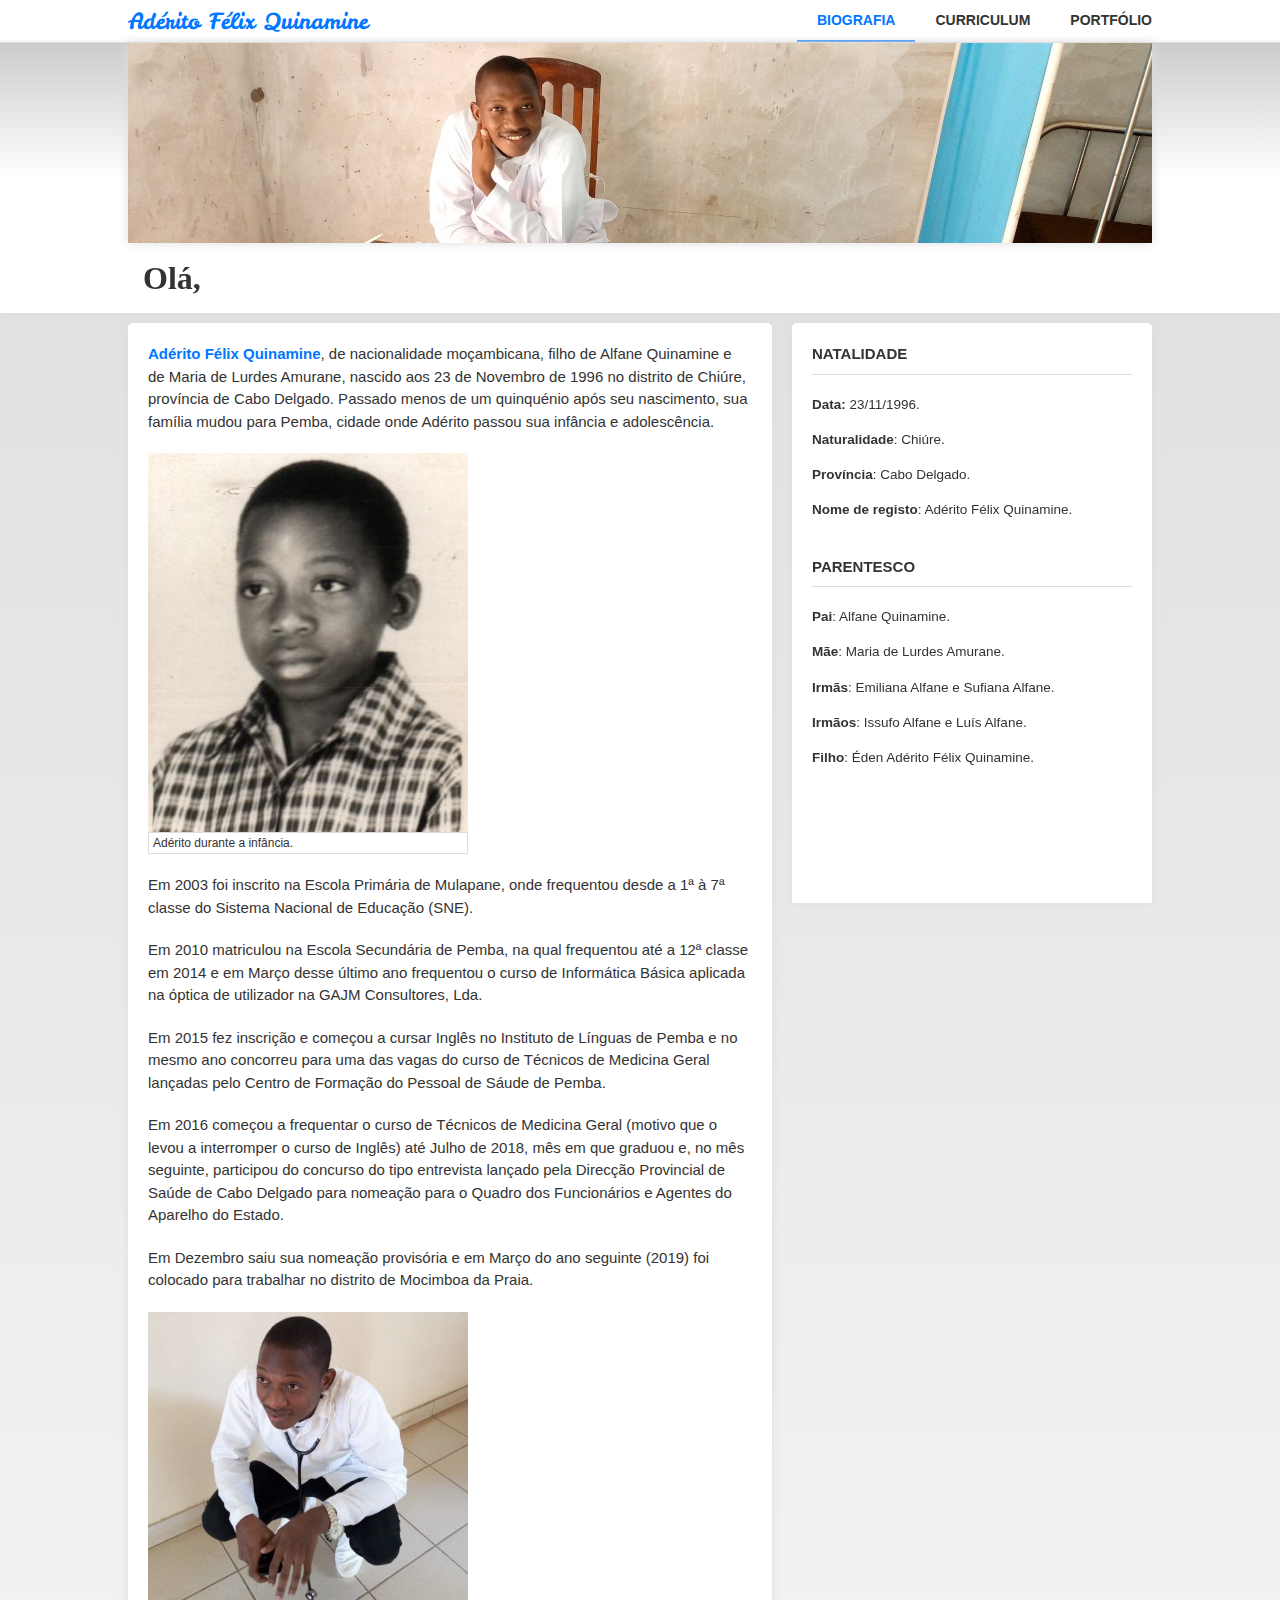
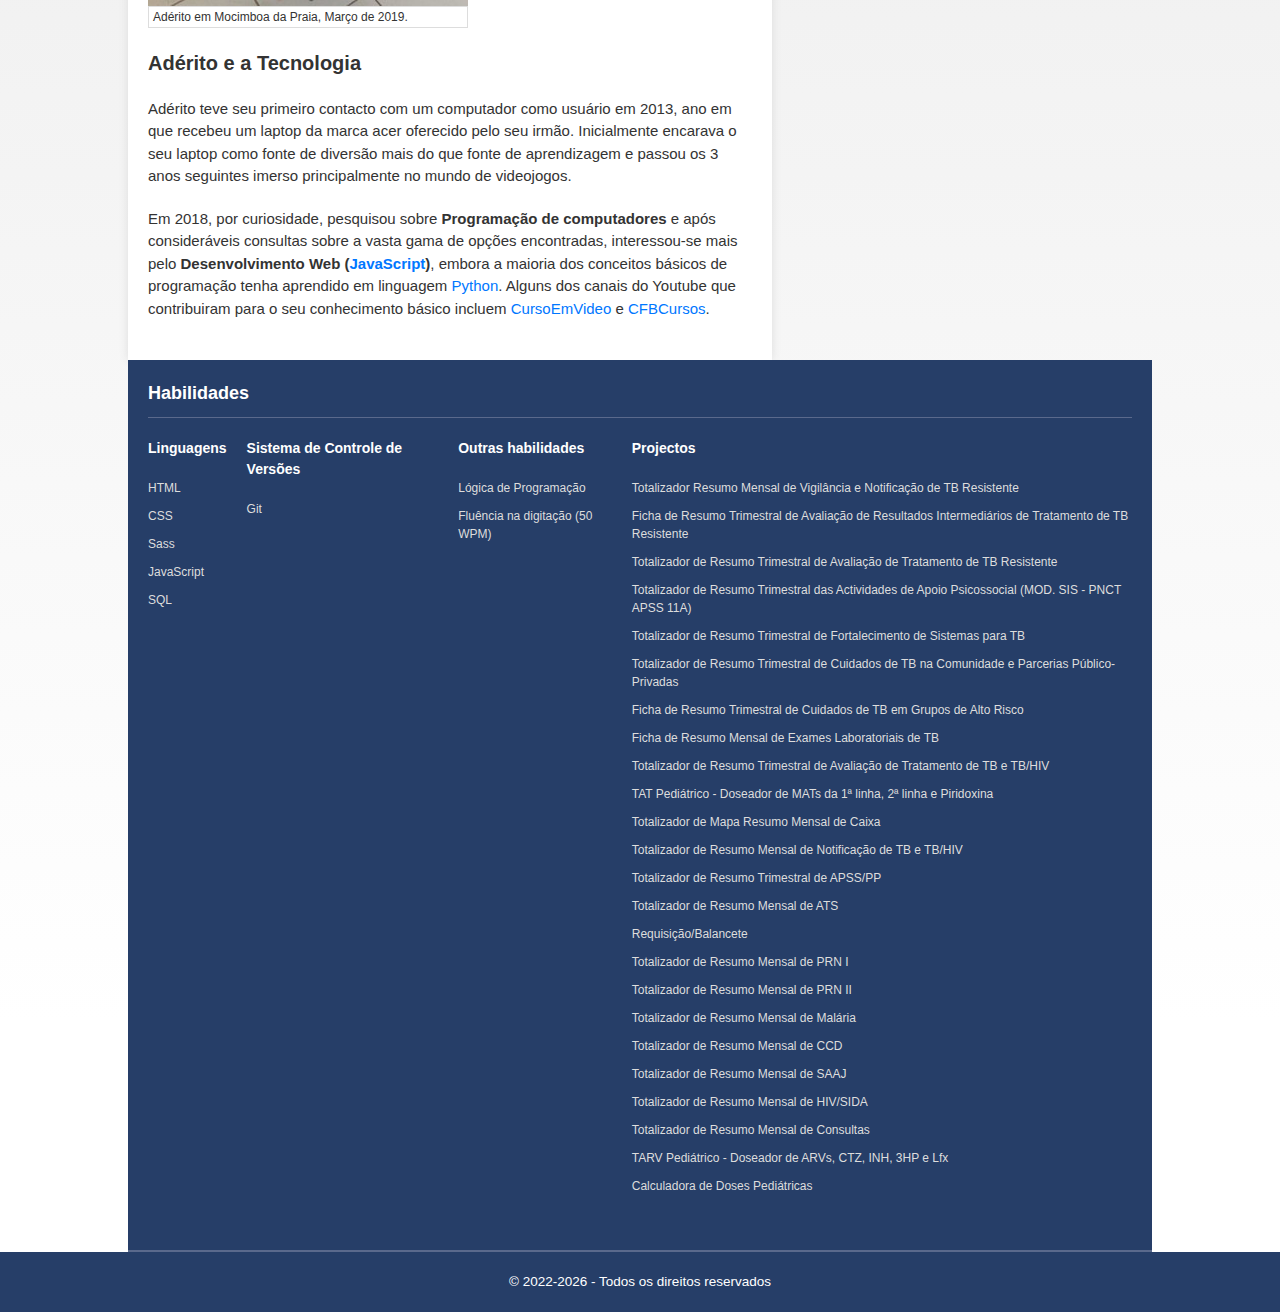
==== index.html @ 017f5bb4 "HTML: Adicionei endereço de acesso ao serviço 'Totalizador de Resumo Mensal de Vigilância e Notifica" ====
<!doctype html>
<html dir="ltr" lang="pt-MZ">
    <head>
        <meta charset="UTF-8">
        <meta content="IE=edge" http-equiv="X-UA-Compatible">
        <meta content="width=device-width,initial-scale=1" name="viewport">
        <title>Biografia - Adérito Félix Quinamine</title>
        <meta content="index, follow" name="robots">
        <meta content="Adérito Félix Quinamine, nascido aos 23/11/1996 no distrito de Chiúre, província de Cabo Delgado. Técnico de Medicina e Desenvolvedor web autodidata." name="description">
        <meta content="Adérito Félix Quinamine, Dery Félix, Infância, Adolescência, Adérito na Infância, Ensino Básico, Ensino Médio, Ensino Geral, Desenvolvedor Web, Técnico de Medicina Geral." name="keywords">
        <meta content="Adérito Félix Quinamine" name="author">
        <meta content="https://quinamine.github.io/aderito-felix-quinamine/index.html" property="og:url">
        <meta content="Biografia" property="og:title">
        <meta content="Adérito Félix Quinamine, nascido aos 23/11/1996 no Distrito de Chiúre, Província de Cabo Delgado. Técnico de Medicina e Desenvolvedor Web autodidata." property="og:description">
        <meta content="https://quinamine.github.io/aderito-felix-quinamine/imagens/aderito-no-csem-pemba-04-2021.png" property="og:image">
        <link href="favicon.ico rel="shortcut icon" type="image/x-icon">
        <link href="design/reset.css" rel="stylesheet">
        <link href="design/layout.css" rel="stylesheet">
        <link href="https://fonts.googleapis.com" rel="preconnect">
        <link href="https://fonts.gstatic.com" rel="preconnect crossorigin">
        <link href="https://fonts.googleapis.com/css2?family=Leckerli+One&display=swap" rel="stylesheet">
        <script src="https://www.googletagmanager.com/gtag/js?id=G-GZG56WQR99" async></script>
        <script>
            function gtag() {
                dataLayer.push(arguments)
            }
            window.dataLayer = window.dataLayer || [],
            gtag("js", new Date),
            gtag("config", "G-GZG56WQR99")
        </script>
        <noscript>O seu navegador está com o JavaScript desabilitado e isso interfere negativamente nas funcionalidades do site. Habilite-o nas configurações do navegador e recarregue a página.</noscript>
    </head>
    <body id="body">
        <header id="header">
            <div class="layout-row header__row">
                <a href=index.html class="header__logo">Adérito Félix Quinamine</a>
                <nav>
                    <ul class="header__nav__ul">
                        <li class="header__nav__li"><a href=index.html class="header__nav__link header__nav__link--current">Biografia</a></li>
                        <li class="header__nav__li"><a href=paginas/curriculumvitae.html class="header__nav__link">Curriculum</a></li>
                        <li class="header__nav__li"><a href=paginas/portfolio.html class="header__nav__link">Portfólio</a></li>
                    </ul>
                </nav>

            </div>
        </header>
        <div class=banner>
            <figure class="layout-row banner__frame">
                <img src="imagens/aderito-na-infancia-banner.png" alt="Adérito na infância" class="banner__img banner__img--current">
                <img src="imagens/aderito-em-mocimboa-05-2022.jpg" alt="Adérito no 1º Posto de Saúde em Mocimboa da Praia no âmbito de retomada das actividades, Maio de 2022" class="banner__img">
                <img src="imagens/aderito-no-csem-pemba-04-2021.jpg" alt="Adérito no CS Eduardo Mondlane, Pemba, Abril de 2021" class="banner__img">
                <img src="imagens/aderito-na-praca-do-metical.jpg" alt="Adérito na praça do metical - Pemba" class="banner__img">
                <img src="imagens/aderito-em-montepuez.jpg" alt="Adérito em Montepuez, restaurante Monte Real" class="banner__img">
                <img src="imagens/aderito-no-csem-pemba.jpg" alt="Adérito no CS Eduardo Mondlane, Pemba, 2021" class="banner__img">
                <img src="imagens/aderito-na-via-publica.jpg" alt="Adérito na via pública, Pemba, 2017" class="banner__img">
                <img src="imagens/aderito-na-praca-samora-machel.jpg" alt="Adérito na praça Samoral Machel, Pemba, 2024" class="banner__img">
            </figure>
            <div class="banner__progress">
                <button class="banner__progress__btn banner__progress__btn--full"></button>
                <button class="banner__progress__btn"></button>
                <button class="banner__progress__btn"></button>
                <button class="banner__progress__btn"></button>
                <button class="banner__progress__btn"></button>
                <button class="banner__progress__btn"></button>
                <button class="banner__progress__btn"></button>
                <button class="banner__progress__btn"></button>
            </div>
            <h1 class="title title--fs-h1 title--auto-typing"></h1>
        </div>
        <div class="layout-row container-of-main-n-aside">
            <main class="main">
                <article>
                    <p><a href=https://www.facebook.com/aderito.felix.77/><strong>Adérito Félix Quinamine</strong></a>, de nacionalidade moçambicana, filho de Alfane Quinamine e de Maria de Lurdes Amurane, nascido aos <time datatime="1996-11-23">23 de Novembro de 1996</time> no distrito de Chiúre, província de Cabo Delgado. Passado menos de um quinquénio após seu nascimento, sua família mudou para Pemba, cidade onde Adérito passou sua infância e adolescência.</p>
                    <figure>
                        <img alt="Adérito na infância" src=imagens/aderito-na-infancia.jpg>
                        <figcaption class="article__frame__figcaption ">Adérito durante a infância.</figcaption>
                    </figure>
                    <p>Em 2003 foi inscrito na Escola Primária de Mulapane, onde frequentou desde a 1ª à 7ª classe do Sistema Nacional de Educação (SNE).</p>
                    <p>Em 2010 matriculou na Escola Secundária de Pemba, na qual frequentou até a 12ª classe em 2014 e em Março desse último ano frequentou o curso de Informática Básica aplicada na óptica de utilizador na GAJM Consultores, Lda.</p>
                    <p>Em 2015 fez inscrição e começou a cursar Inglês no Instituto de Línguas de Pemba e no mesmo ano concorreu para uma das vagas do curso de Técnicos de Medicina Geral lançadas pelo Centro de Formação do Pessoal de Sáude de Pemba.</p>
                    <p>Em 2016 começou a frequentar o curso de Técnicos de Medicina Geral (motivo que o levou a interromper o curso de Inglês) até <time datatime="2018-07-21">Julho de 2018</time>, mês em que graduou e, no mês seguinte, participou do concurso do tipo entrevista lançado pela Direcção Provincial de Saúde de Cabo Delgado para nomeação para o Quadro dos Funcionários e Agentes do Aparelho do Estado.</p>
                    <p>Em Dezembro saiu sua nomeação provisória e em Março do ano seguinte (2019) foi colocado para trabalhar no distrito de Mocimboa da Praia.</p>
                    <figure>
                        <img alt="Adérito em Mocimboa da Praia, Março de 2019" src=imagens/aderito-em-mocimboa-da-praia.jpg>
                        <figcaption class="article__frame__figcaption ">Adérito em Mocimboa da Praia, Março de 2019.</figcaption>
                    </figure>
                    <h2 class="title title--fs-h2">Adérito e a Tecnologia</h2>
                    <p>Adérito teve seu primeiro contacto com um computador como usuário em 2013, ano em que recebeu um laptop da marca acer oferecido pelo seu irmão. Inicialmente encarava o seu laptop como fonte de diversão mais do que fonte de aprendizagem e passou os 3 anos seguintes imerso principalmente no mundo de videojogos.</p>
                    <p>Em 2018, por curiosidade, pesquisou sobre <b>Programação de computadores</b> e após consideráveis consultas sobre a vasta gama de opções encontradas, interessou-se mais pelo <b>Desenvolvimento Web (<a href=https://pt.wikipedia.org/wiki/JavaScript target=_blank>JavaScript</a>)</b>, embora a maioria dos conceitos básicos de programação tenha aprendido em linguagem <a href="https://pt.wikipedia.org/wiki/Python" target="_blank">Python</a>. Alguns dos canais do Youtube que contribuiram para o seu conhecimento básico incluem <a href=https://www.youtube.com/user/cursosemvideo target=_blank>CursoEmVideo</a> e <a href=https://www.youtube.com/user/cfbcursos target=_blank>CFBCursos</a>.</p>
                </article>
            </main>
            <aside class="aside-of-main aside-of-main--top-greater">
                <h3 class="title aside-of-main__title">Natalidade</h3>
                <ul>
                    <li><b>Data:</b> <time datetime="1996-11-23">23/11/1996</time>.</li>
                    <li><b>Naturalidade</b>: Chiúre.</li>
                    <li><b>Província</b>: Cabo Delgado.</li>             
                    <li><b>Nome de registo</b>: Adérito Félix Quinamine.</li>
                </ul>
                <h3 class="title aside-of-main__title">Parentesco</h3>
                <ul>
                    <li><b>Pai</b>: Alfane Quinamine.</li>
                    <li><b>Mãe</b>: Maria de Lurdes Amurane.</li>
                    <li><b>Irmãs</b>: Emiliana Alfane e Sufiana Alfane.</li>
                    <li><b>Irmãos</b>: Issufo Alfane e Luís Alfane.</li>
                    <li><b>Filho</b>: Éden Adérito Félix Quinamine.</li>
                </ul>
            </aside>
        </div>
        <section class="layout-row section-skills">
            <h3 class="title title--fs-h3 title--border-b title--skills">Habilidades</h3>
            <div class=section-skills__row>
                <div>
                    <h4 class="title title--fs-h5 title--skills">Linguagens</h4>
                    <ul class=dominio-de-linguagens>
                        <li><a href=https://pt.wikipedia.org/wiki/HTML target=_blank><abbr title="Hypertext Markup Language">HTML</abbr></a></li>
                        <li><a href=https://pt.wikipedia.org/wiki/Cascading_Style_Sheets target=_blank><abbr title="Cascading Style Sheets">CSS</abbr></a></li>
                        <li><a href=https://pt.wikipedia.org/wiki/Sass_(linguagem_de_folhas_de_estilos) target=_blank><abbr title="syntactically awesome stylesheets">Sass</abbr></a>
                        </li>
                        <li><a href=https://pt.wikipedia.org/wiki/JavaScript target=_blank>JavaScript</a></li>
                        <li><a href=https://pt.wikipedia.org/wiki/SQL target=_blank><abbr title="Structured Query Language">SQL</abbr></a></li>
                    </ul>
                </div>
                <div>
                    <h4 class="title title--fs-h5 title--skills">Sistema de Controle de Versões</h4>
                    <ul>
                        <li><a href=https://pt.wikipedia.org/wiki/Git target=_blank>Git</a></li>
                    </ul>
                </div>
                <div>
                    <h4 class="title title--fs-h5 title--skills">Outras habilidades</h4>
                    <ul>
                        <li><a href="https://blog.rocketseat.com.br/logica-de-programacao-para-iniciantes-em-programacao/#:~:text=A%20l%C3%B3gica%20de%20programa%C3%A7%C3%A3o%20%C3%A9%20o%20conjunto%20de%20regras%20e,complexo%20em%20etapas%20mais%20simples." target=_blank>Lógica de Programação</a></li>
                        <li><a href="https://www.ratatype.com.br/learn/average-typing-speed/" target=_blank>Fluência na digitação (50 WPM)</a></li>
                    </ul>
                </div>
                <div>
                    <h4 class="title title--fs-h5 title--skills">Projectos</h4>
                    <ul>
                        <li><a href=https://quinamine.github.io/totalizador-de-resumo-mensal-de-vigilancia-e-notificacao-de-tb-resistente/index.html>Totalizador Resumo Mensal de Vigilância e Notificação de TB Resistente</a></li>
                        <li><a href=https://quinamine.github.io/ficha-de-de-resumo-trimestral-de-avaliacao-de-resultados-intermediarios-de-tto-de-tb-resistente/index.html>Ficha de Resumo Trimestral de Avaliação de Resultados Intermediários de Tratamento de TB Resistente</a></li>
                        <li><a href=https://quinamine.github.io/totalizador-de-resumo-trimestral-de-avaliacao-de-tto-de-tb-resistente/index.html>Totalizador de Resumo Trimestral de Avaliação de Tratamento de TB Resistente</a></li>
                        <li><a href=https://quinamine.github.io/totalizador-de-resumo-trimestral-das-actividades-de-apoio-psicossocial-mod-sis-pnct-apss-11-a/index.html>Totalizador de Resumo Trimestral das Actividades de Apoio Psicossocial (MOD. SIS - PNCT APSS 11A)</a></li>
                        <li><a href=https://quinamine.github.io/totalizador-de-resumo-trimestral-de-fortalecimento-de-sistemas-para-tb/index.html>Totalizador de Resumo Trimestral de Fortalecimento de Sistemas para TB</a></li>
                        <li><a href=https://quinamine.github.io//totalizador-de-resumo-trimestral-de-cuidados-de-tb-na-comunidade-e-parcerias-publico-privadas/index.html>Totalizador de Resumo Trimestral de Cuidados de TB na Comunidade e Parcerias Público-Privadas</a></li>
                        <li><a href=https://quinamine.github.io/ficha-de-resumo-trimestral-de-cuidados-de-tb-em-grupos-de-alto-risco/index.html>Ficha de Resumo Trimestral de Cuidados de TB em Grupos de Alto Risco</a></li>
                        <li><a href=https://quinamine.github.io/ficha-de-resumo-mensal-de-exames-laboratoriais-de-tb/index.html class="footer__nav__link">Ficha de Resumo Mensal de Exames Laboratoriais de TB</a></li>
                        <li><a href=https://quinamine.github.io//totalizador-de-resumo-trimestral-de-avaliacao-de-tto-de-tb-e-tb-hiv/index.html>Totalizador de Resumo Trimestral de Avaliação de Tratamento de TB e TB/HIV</a></li>
                        <li><a href=https://quinamine.github.io/tat-pediatrico/index.html>TAT Pediátrico - Doseador de MATs da 1ª linha, 2ª linha e Piridoxina</a></li>
                        <li><a href=https://quinamine.github.io/totalizador-de-mapa-resumo-mensal-de-caixa/index.html>Totalizador de Mapa Resumo Mensal de Caixa</a></li>
                        <li><a href=https://quinamine.github.io/totalizador-de-resumo-mensal-de-notificacao-de-tb-e-tb-hiv/index.html>Totalizador de Resumo Mensal de Notificação de TB e TB/HIV</a></li>
                        <li><a href=https://quinamine.github.io/totalizador-de-resumo-trimestral-de-apss-e-pp/index.html>Totalizador de Resumo Trimestral de APSS/PP</a></li>
                        <li><a href=https://quinamine.github.io/totalizador-de-resumo-mensal-de-ats/index.html>Totalizador de Resumo Mensal de ATS</a></li>
                        <li><a href=https://quinamine.github.io/requisicao-balancete/index.html>Requisição/Balancete</a></li>
                        <li><a href=https://quinamine.github.io/totalizador-de-resumo-mensal-de-prn-i/index.html>Totalizador de Resumo Mensal de PRN I</a></li>
                        <li><a href=https://quinamine.github.io/totalizador-de-resumo-mensal-de-prn-ii/index.html>Totalizador de Resumo Mensal de PRN II</a></li>
                        <li><a href=https://quinamine.github.io/totalizador-de-resumo-mensal-de-malaria/index.html>Totalizador de Resumo Mensal de Malária</a></li>
                        <li><a href=https://quinamine.github.io/totalizador-de-resumo-mensal-de-ccd/index.html>Totalizador de Resumo Mensal de CCD</a></li>
                        <li><a href=https://quinamine.github.io/totalizador-de-resumo-mensal-de-saaj/index.html>Totalizador de Resumo Mensal de SAAJ</a></li>
                        <li><a href=https://quinamine.github.io/totalizador-de-resumo-mensal-de-hiv-e-sida/index.html>Totalizador de Resumo Mensal de HIV/SIDA</a></li>
                        <li><a href=https://quinamine.github.io/totalizador-de-resumo-mensal-de-consultas/index.html>Totalizador de Resumo Mensal de Consultas</a></li>
                        <li><a href=https://quinamine.github.io/tarv-pediatrico/index.html>TARV Pediátrico - Doseador de ARVs, CTZ, INH, 3HP e Lfx</a></li>
                        <li><a href=https://quinamine.github.io/calculadora-de-doses-pediatricas/index.html>Calculadora de Doses Pediátricas</a></li>
                    </ul>
                </div>
            </div>
        </section>
        <footer id="footer">
            <div class="layout-row footer__row">
                <p class="footer__p">© 2022<span class="footer__current-year"></span> - Todos os direitos reservados</p>
            </div>
        </footer>
        <script src="fisiologia/biografia.js"></script>
    </body>
</html>
---- design/layout.css ----
:root {
    --cor-primaria: #0077ff;
    --cor-de-borda: #dddddd;
    --cor-de-link: var(--cor-primaria);
    --cor-de-texto: #333333;
    --cor-de-realce: #dce4f4;
    --cor-do-rodape: #263e68;
    --variacao-da-cor-do-rodape: #5a698c;
    --cor-de-risco: #dd0000;
    --cor-de-risco-alfa-8: rgba(238, 0, 0, .8);
    --fullblack: #000000;
    --black--alpha-5: rgba(0, 0, 0, .5);
    --black--alpha-8: rgba(0, 0, 0, .8);
    --yt: #ffffff;
    --gray: #888888;
    --gray--4: #444444;
    --gray--5: #555555;
    --gray--a: #aaaaaa;
    --gray--c: #cccccc;
    --gray--d: #dddddd;
    --gray--light: #f0f0f0;
    --gray--fa: #fafafa;
    --blue: #0060EE;
    --blue--cobalt: #2573b5;
    --purple: rgb(116, 116, 235);
    --orange: #faa032;
    --brown: brown;
    --reference-bgc: var(--black--alpha-8);
    --layout-width: 1024px;
}
#body {
    color: var(--cor-de-texto);
    font-size: 15px;
    min-height: 100vh;
    display: flex;
    flex-direction: column;
    font-family: Arial, Helvetica, sans-serif;
    background: linear-gradient(180deg,var(--gray--d) 0,var(--yt) 90%);
}
.title {
    font-weight: 700;
    line-height: 1.5;
    margin-bottom: 20px;
}
.title--no-margin-b {
    margin-bottom: 0;
}
.title--border-b {
    padding-bottom: 10px;
    border-bottom: 1px solid var(--cor-de-borda)
}
.title--fs-h1 {
    font-size: 22px;
}
.title--fs-h2 {
    font-size: 20px;
}
.title--fs-h3 {
    font-size: 18px;
}
.title--fs-h4 {
    font-size: 16px;
}
.title--fs-h5 {
    font-size: 14px;
}
li {
    margin-bottom: 	15px;
}
p {
    margin-bottom: 20px;
}
.list--ol {
    list-style: decimal inside;
}
.list--ul {
    list-style: disc inside;
}
.layout-row {
    width: 100%;
    max-width: var(--layout-width);
    margin: 0 auto;
}
@media screen and (min-width: 1024px) {
    .header__row {
        max-width: calc(var(--layout-width) + 40px);
    }
}
#header {
    position: sticky;
    top: 0;
    z-index: 99;
    background-color: var(--yt);
    border-bottom: thin solid var(--cor-de-borda);
}
.header__row {
    display: flex;
    flex-direction: column;
    position: relative
}
@media screen and (min-width: 1024px) {
    .header__row {
        padding-left: 20px;
        flex-direction: row;
        align-items: center;
        justify-content: space-between;
    }
}
.header__logo {
    font: 22px "Leckerli One",cursive,Arial,Helvetica,sans-serif;
    color: var(--cor-primaria);
    padding: 6px 15px;
    width: 85%;
}
@media screen and (min-width: 1024px) {
    .header__logo {
        padding: 0;
    }
}
.header__nav__ul {
    display: flex;
    align-items: center;
}
.header__nav__li {
    text-align: center;
    text-transform: uppercase;
    font-weight: 700;
    font-size: 14px;
    margin-bottom: 0;
}
@media screen and (max-width: 1023px) {
    .header__nav__li {
        flex: 1;
    }
}
.header__nav__link {
    color: var(--cor-de-texto);
    display: block;
    width: 100%;
    padding: 9.5px 6px;
    border-bottom: 2px solid transparent;
    transition-duration: 400ms;
}
@media screen and (min-width: 1024px) {
    .header__nav__link {
        padding-right: 20px;
        padding-left: 20px
    }
    .header__nav__link:hover {
        background-color: var(--gray--light);
    }
}
.header__nav__link:active {
    opacity: .3;
    background-color: var(--gray--light);
}
.header__nav__link--current {
    color: var(--cor-primaria);
    border-color: var(--cor-primaria);
}
.header__menu-see-more {
    width: 50px;
    height: 35px;
    display: flex;
    justify-content: center;
    align-items: center;
    cursor: pointer;
    position: absolute;
    right: 0;
    top: 6px;
    border-radius: 50%;
    transition-duration: 150ms;
}
@media screen and (min-width: 1024px) {
    .header__menu-see-more {
        flex-direction: column;
        position: initial;
        margin-right: 3px;
    }
    .header__menu-see-more:hover {
        background-color: var(--gray--d)
    }
}
.header__menu-see-more:active {
    background-color: var(--gray--d);
    opacity: .7;
}
.header__menu-see-more__dot {
    width: 4px;
    height: 4px;
    margin: 1.5px;
    background-color: var(--cor-de-texto);
    border-radius: 30px;
    cursor: pointer;
    transition-duration: 150ms
}
@media screen and (min-width: 1024px) {
    .header__menu-see-more__dot {
        margin: 1px;
    } 
}
.header__address {
    width: 100%;
    max-width: 310px;
    position: fixed;
    top: 45px;
    right: -300px;
    background-color: var(--yt);
    box-shadow: 0 0 10px var(--gray--a);
    border-radius: 4px;
    visibility: hidden;
    transition-duration: 150ms;
    font-size: 14px;
}
.header__address.--open {
    right: 4px;
    visibility: visible
}
@media screen and (min-width: 1024px) {
    .header__address {
        top: 30px;
    }
    .header__address.--open {
        right: calc(50vw - var(--layout-width) / 2);
    }
}
.header__address__row {
    padding: 8px;
    border-bottom: thin solid var(--cor-de-borda);
}
.header__address__email {
   transition: text-decoration 150ms;
}
.header__address__email:hover {
    text-decoration: underline;
}
.header__address__row--nav {
    display: grid;
    grid-template-columns: 30px repeat(3, 50px);
}
@media screen and (min-width: 1024px) {
    .header__address__row--nav {
        grid-template-columns: 30px repeat(2, 50px);
    }
    .header__address__link--tel {
        display: none;
    }
}
.header__address__social-media-icon {
    display: block;
    width: 28px;
    height: 28px;
    margin: 0 auto;
    cursor: pointer;
}
/* Main */
.container-of-main-n-aside {
    margin-top: 10px;
    background: var(--yt);
}
@media screen and (min-width: 1024px) {
    .container-of-main-n-aside {
        flex: 1;
        background-color: inherit;
        display: grid;
        grid-template-columns: 644px 360px;
        grid-gap: 20px;
    }
}
.main {
    padding: 15px;
}
@media screen and (min-width: 1024px) {
    .main, .aside-of-main {
        min-width: 100%;
        box-shadow: 0 0 10px var(--gray--d);
        background-color: var(--yt);
        border-radius: 5px 5px 0 0;
        padding: 20px;
        box-sizing: border-box;
    }
    .aside-of-main {
        padding: 20px;
    }
}
.main--no-padding {
    padding: 0;
}
.aside-of-main {
    display: none;
}
@media screen and (min-width: 1024px) {
    .aside-of-main {
        display: block;
        min-width: 360px;
        max-height: 580px;
        overflow: auto;
        position: sticky;
        top: 53px;
    }
    .aside-of-main--top-greater {
        top: 81px;
    }
    .aside-of-main::-webkit-scrollbar {
        width: 10px;
        background-color: var(--gray--light);
        padding: 0 2px
    }
    .aside-of-main::-webkit-scrollbar-thumb {
        background-color: var(--gray--a);
        border-radius: 6px;
    }
    .aside-of-main::-webkit-scrollbar-thumb:hover {
        background-color: var(--gray);
    }
    .aside-of-main::-webkit-scrollbar-thumb:active {
        background-color: var(--gray--a);
    }
    .aside-of-main__title {
        font-size: inherit;
        padding-bottom: 8px;
        border-bottom: 1px solid var(--cor-de-borda);
        text-transform: uppercase;
    }
    .aside-of-main li:last-child {
        margin-bottom: 35px;
    }
    .aside-of-main li.--no-margin-b {
        margin-bottom: 0;
    }
}
.section-skills {
    background: var(--cor-do-rodape);
    padding: 20px 15px;
    position: relative;
    font-size: 12px;
    border-bottom: 2px solid var(--variacao-da-cor-do-rodape)
}
@media screen and (min-width: 1023px) {
    .section-skills {
        padding-left: 20px;
        padding-right: 20px
    }
}
.title--skills {
    color: var(--yt);
    border-color: var(--variacao-da-cor-do-rodape);
}
.section-skills li {
    margin-bottom: 10px;
}
.section-skills li:last-child {
    margin-bottom: 35px
}
.section-skills a:link,
.section-skills  a:visited {
    color: var(--gray--d);
    display: block;
    width: 100%
}
.section-skills a:hover {
    color: var(--yt)
}
.section-skills abbr {
    cursor: pointer;
}
@media screen and (min-width: 600px) {
    .section-skills__row {
        display:grid;
        grid-template-columns: repeat(3,1fr);
        grid-gap: 15px 20px
    }
}
@media screen and (min-width: 900px) {
    .section-skills__row {
        display:flex;
        justify-content: space-between
    }
}
#footer {
    background-color: var(--cor-do-rodape)
}
.footer__row {
    padding: 20px 15px;
    text-align: center
}
.footer__p {
    margin-bottom: 0;
    font-size: 13.5px;
    color: var(--yt);
}
/* INDEX */
.banner {
    background: linear-gradient(180deg,var(--gray--c) 0,var(--yt) 50%);
    min-height: 255px;
    position: relative;
}
@media screen and (min-width: 1024px) {
    .banner {
        position: sticky;
        top: -200px;
        box-shadow: 0 0 5px var(--gray--d);
        z-index: 100;
    }
}
.banner__frame {
    height: 200px;
    overflow: hidden;
    position: relative;
    box-shadow: 0 0 10px var(--cor-de-borda);
}
@media screen and (min-width: 426px) {
    .banner__frame {
        background: url("../imagens/aderito-fundo-desktop.jpg") top center no-repeat;
        transition-duration: 150ms;
    }
}
.banner__img {
    position: absolute;
    top: 0;
    left: 0;
    opacity: 0;
    transition-duration: 1000ms;
}
@media screen and (min-width: 426px) {
    .banner__img {
        display: none;
    }
}
.banner__img--current {
    opacity: 1;
}
.banner__progress {
    position: absolute;
    left: calc(50vw - 192px / 2);
    top: 180px;
    display: flex;
}
@media screen and (min-width: 426px) {
    .banner__progress {
        display: none;
    }
}
.banner__progress__btn {
    width: 12px;
    height: 12px;
    margin: 0 6px;
    padding: 5px;
    border: 1px solid var(--cor-de-link);
    background-color: transparent;
    transition-duration: .4s;
}
.banner__progress__btn--full {
    background-color: var(--cor-de-link);
    transform: scale(1.5);
}
.title--auto-typing {
    min-height: 50px;
    display: flex;
    align-items: center;
    padding: 6px 15px;
    max-width: 700px;
    margin: 0 auto;
    font-family: Georgia,Times,"Times New Roman",serif;
    font-size: 20px;
}
@media screen and (min-width: 1024px) {
    .title--auto-typing {
        min-height: 70px;
        max-width: var(--layout-width);
        font-size: 32px;
        padding: 0 0 0 15px;
    }
}
.article__frame__figcaption {
    border: thin solid var(--cor-de-borda);
    font-size: 12px;
    padding: 4px;
    max-width: 320px;
    margin-bottom: 20px;
}
/* Page Curriculum */
.title--color-gray {
    color: var(--gray);
}
.album {
    display: grid;
    grid-template-columns: repeat(3, 1fr);
    grid-template-rows: 110px;
    grid-gap: 3px;
    margin-bottom: 35px;
}
@media screen and (min-width: 460px) {
    .album {
        grid-template-rows: 1fr;
        max-height: 199.33px;
    }
}
.album__frame {
    height: 100%;
    width: 100%;
    overflow: hidden;
    box-shadow: 0 0 2px var(--cor-de-borda);
}
@media screen and (min-width: 1024px) {
    .album__frame {
        transition: transform 250ms;
    }
    .album__frame:hover {
        cursor: pointer;
        transform: scale(1.02);
        border: 1px solid var(--cor-primaria)
    } 
}
.album__frame img {
    max-width: initial
}
.image-viewer {
    height: 100%;
    right: 0;
    z-index: 1000;
    position: fixed;
    top: 0;
    width: 100%;
    background-color: var(--black--alpha-8);
    display: none
}
.image-viewer.--open {
    display: block
}
.image-viewer__frame {
    max-height: 100%;
    height: 100%;
    padding-bottom: 20px;
    width: 100%;
    overflow: auto;
    display: flex;
    align-items: center;
    justify-content: center
}
.image-viewer__frame__opened-img {
    display: block;
    max-height: 100%;
    margin: auto;
    box-shadow: 0 0 20px var(--fullblack);
    transition-duration: 250ms;
}
.image-viewer__frame__figcaption  {
    position: fixed;
    bottom: 0;
    width: 100%;
    min-height: 35px;
    display: flex;
    justify-content: center;
    align-items: center;
    background-color: var(--black--alpha-5);
    padding: 4px;
    color: var(--yt);
    text-align: center
}
.image-viewer__btn {
    width: 33px;
    font-size: 24px;
    background-color: var(--black--alpha-5);
    color: var(--gray--d);
    padding: 8px;
    position: absolute;
    top: calc(50vh - 27.5px);
    transition-duration: 150ms;
}
.image-viewer__btn.--off {
    display: none !important;
}
.image-viewer__btn--fechar {
    top: 0;
}
.image-viewer__btn--previous {
    left: 0;
}
.image-viewer__btn--fechar,
.image-viewer__btn--next {
    right: 0;
}
@media screen and (min-width: 1058px) {
    .image-viewer__btn--previous {
        left: calc(50vw - (var(--layout-width) + 20px) / 2);
    }
    .image-viewer__btn--fechar,
    .image-viewer__btn--next {
        right: calc(50vw - (var(--layout-width) + 20px) / 2);
    }
    .image-viewer__btn:hover {
        background-color: var(--fullblack);
    }
    .image-viewer__btn--fechar:hover {
        background-color: var(--cor-de-risco);
    }
}
/* PORTFOLIO */
.portfolio__h1 {
    font-size: 22px;
    font-weight: 700;
    margin-bottom: 0;
    padding: 15px;
    border-bottom: 1px solid var(--gray--d);
}
.portfolio__advertising {
    padding: 15px;
    border-bottom: 1px solid var(--gray--d);
}
@media screen and (min-width: 1024px) {
    .portfolio__advertising,
    .portfolio__h1 {
        padding-left: 20px;
        padding-right: 20px;
    }
}
.portfolio__advertising__time {
    font-size: 12px;
    display: inline-block;
    margin-bottom: 5px;
    padding: 2px 0;
    color: var(--gray--5)
}
.portfolio__advertising__link {
    display: block;
    font-weight: 700;
    background-color: var(--cor-primaria);
    padding: 6px;
    border-radius: 5px;
    color: var(--yt);
    text-align: center;
    margin-left: auto;
}
.portfolio__advertising__link:hover .link-acessar__raquo {
    margin-left: 10px;
}
.link-acessar__raquo {
    transition-duration: 150ms;
}
.portfolio__advertising__img--border {
    border: 1px solid var(--cor-de-borda);
}
.portfolio__advertising__img--border-b {
    border-bottom: 1px solid var(--cor-de-borda);
}
.portfolio__advertising__description {
    margin-top: 20px;
}
.aside-of-main a,
.aside-of-main li {
    font-size: 13.5px;
    color: var(--cor-de-texto);
    transition-duration: 150ms;
}
.aside-of-main--page-of-portfolio li {
    margin-bottom: 0;
}
.aside-of-main--page-of-portfolio ul {
    list-style: none;
}
.aside-of-main--page-of-portfolio a {
    display: inline-block;
    padding: 6px 0;
    transition-duration: 150ms;
}
.aside-of-main--page-of-portfolio li:hover,
.aside-of-main--page-of-portfolio li:hover a {
    color: var(--cor-primaria);
    text-indent: 5px;
}
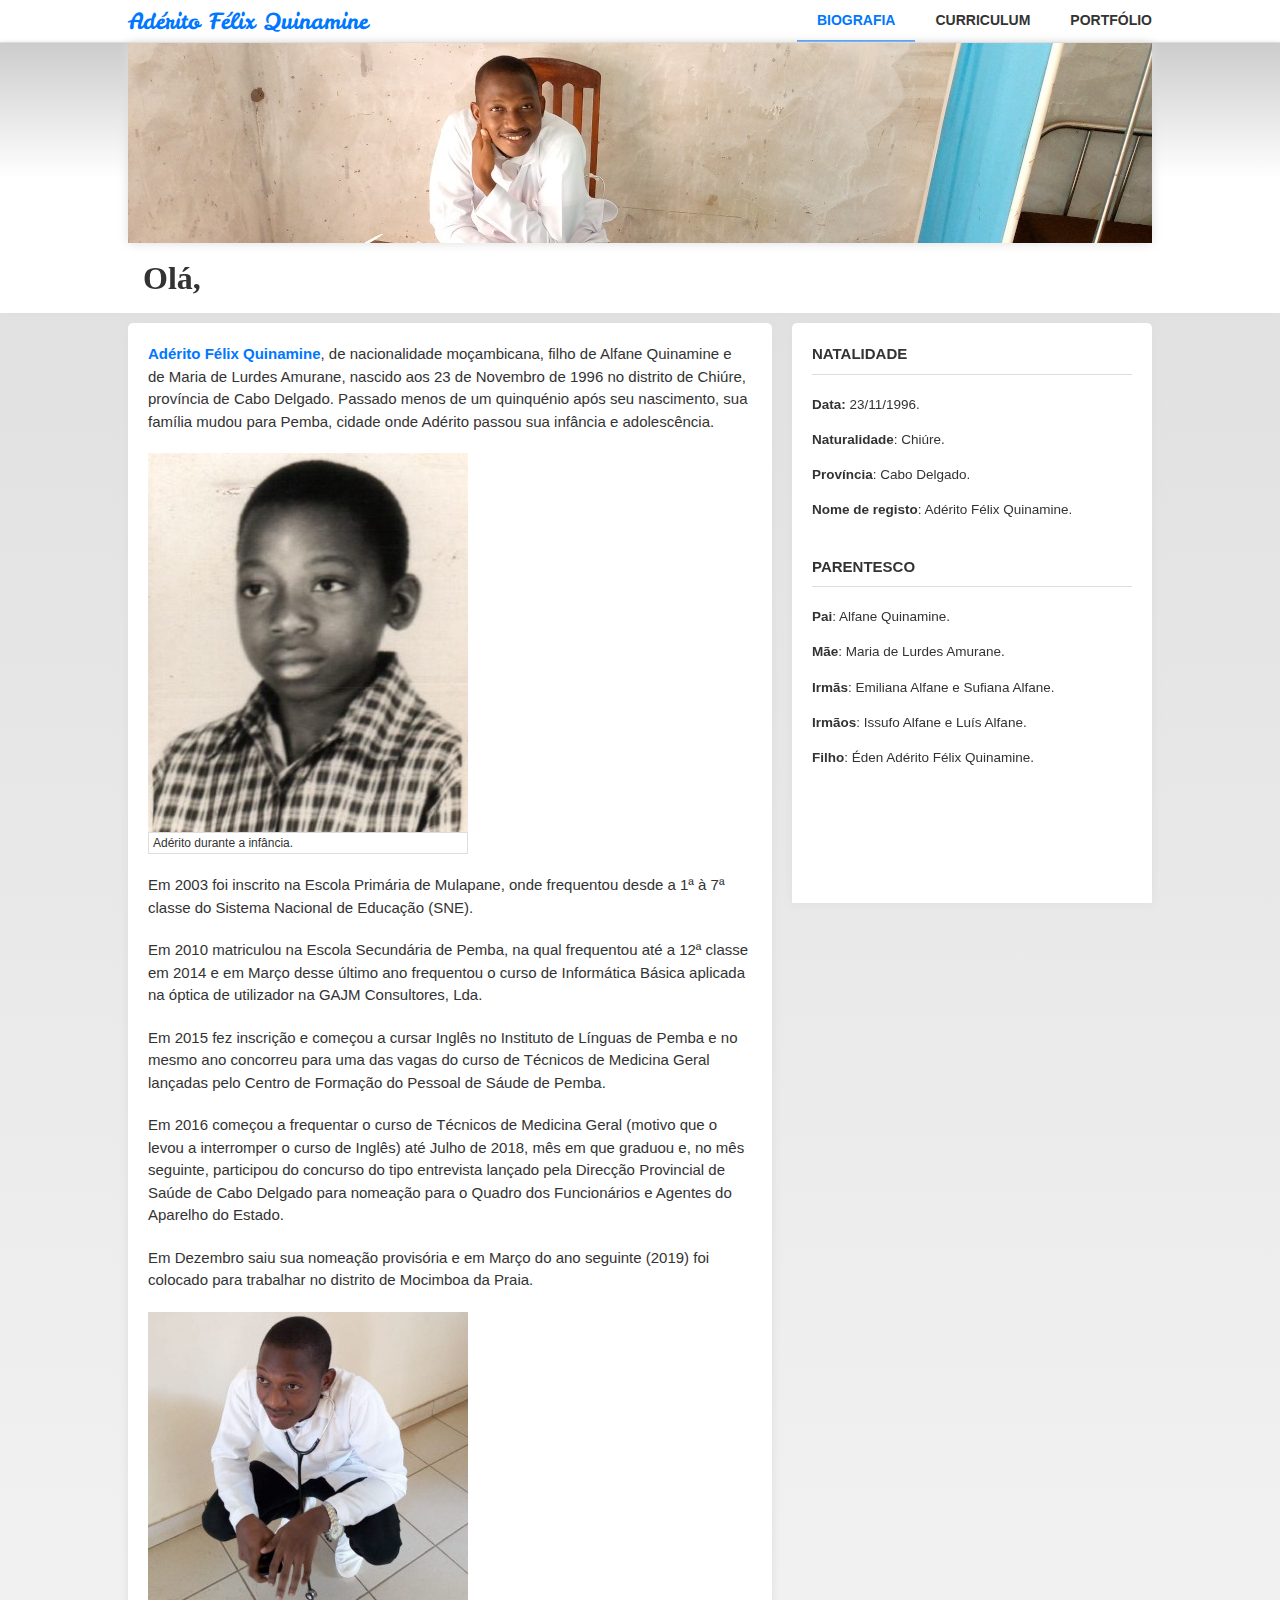
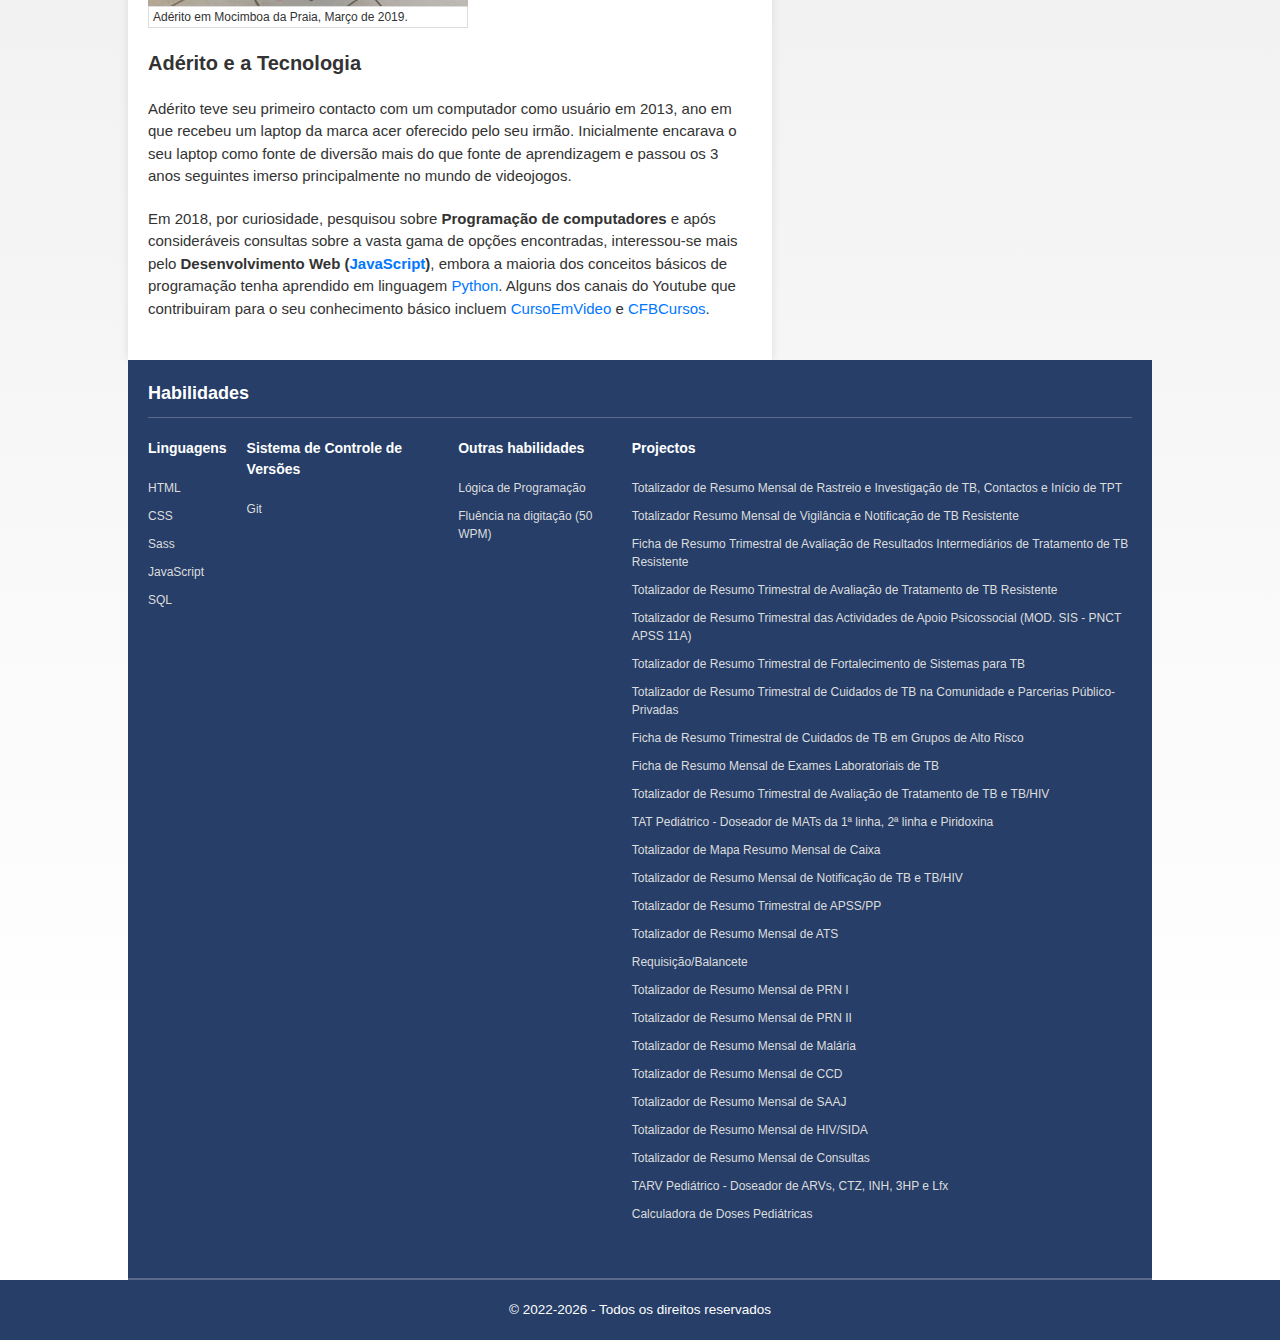
==== commit 16ab7c2d: "HTML: Adicionei endereço de acesso ao serviço 'Totalizador de Resumo Mensal de Rastreio e Investigaç" ====
--- a/index.html
+++ b/index.html
@@ -137,6 +137,7 @@
                 <div>
                     <h4 class="title title--fs-h5 title--skills">Projectos</h4>
                     <ul>
+                        <li><a href=https://quinamine.github.io/totalizador-de-resumo-mensal-de-rastreio-e-investigacao-de-tb-contactos-e-inicio-de-tpt/index.html>Totalizador de Resumo Mensal de Rastreio e Investigação de TB, Contactos e Início de TPT</a></li>
                         <li><a href=https://quinamine.github.io/totalizador-de-resumo-mensal-de-vigilancia-e-notificacao-de-tb-resistente/index.html>Totalizador Resumo Mensal de Vigilância e Notificação de TB Resistente</a></li>
                         <li><a href=https://quinamine.github.io/ficha-de-de-resumo-trimestral-de-avaliacao-de-resultados-intermediarios-de-tto-de-tb-resistente/index.html>Ficha de Resumo Trimestral de Avaliação de Resultados Intermediários de Tratamento de TB Resistente</a></li>
                         <li><a href=https://quinamine.github.io/totalizador-de-resumo-trimestral-de-avaliacao-de-tto-de-tb-resistente/index.html>Totalizador de Resumo Trimestral de Avaliação de Tratamento de TB Resistente</a></li>
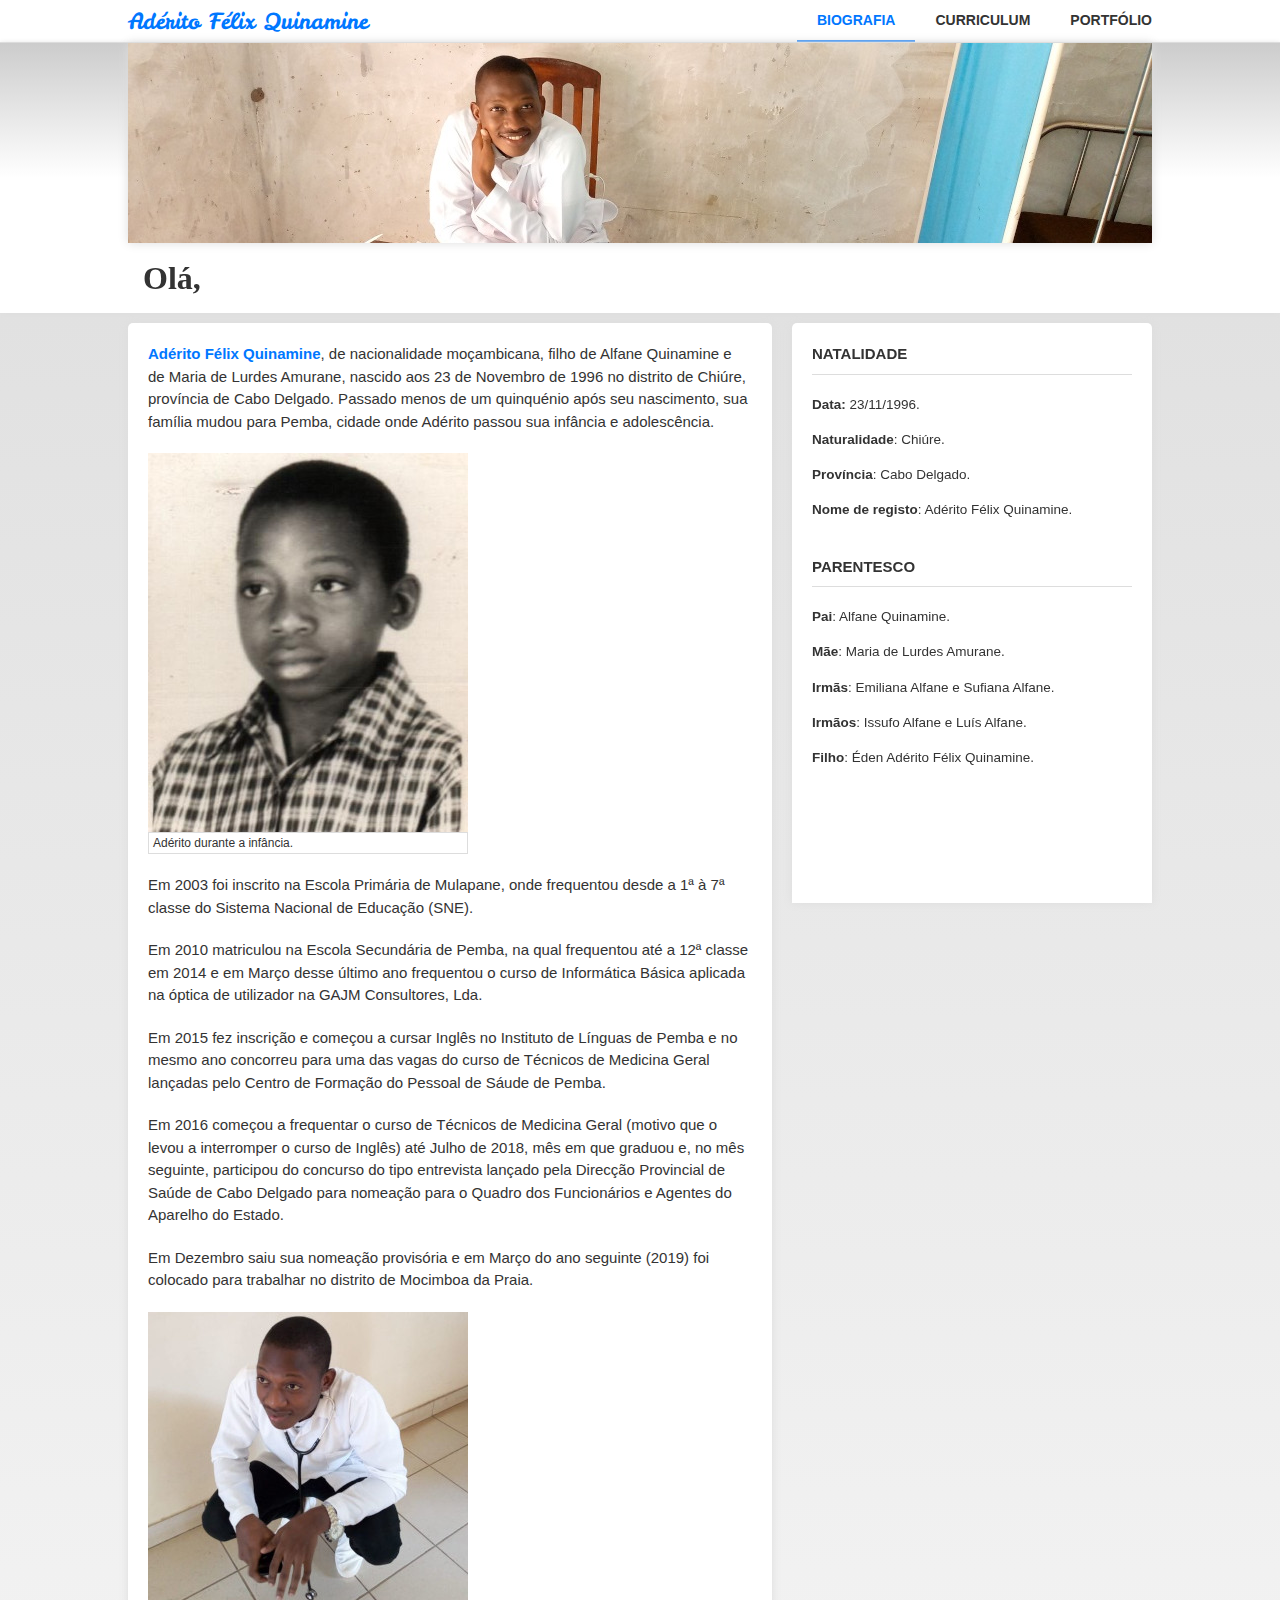
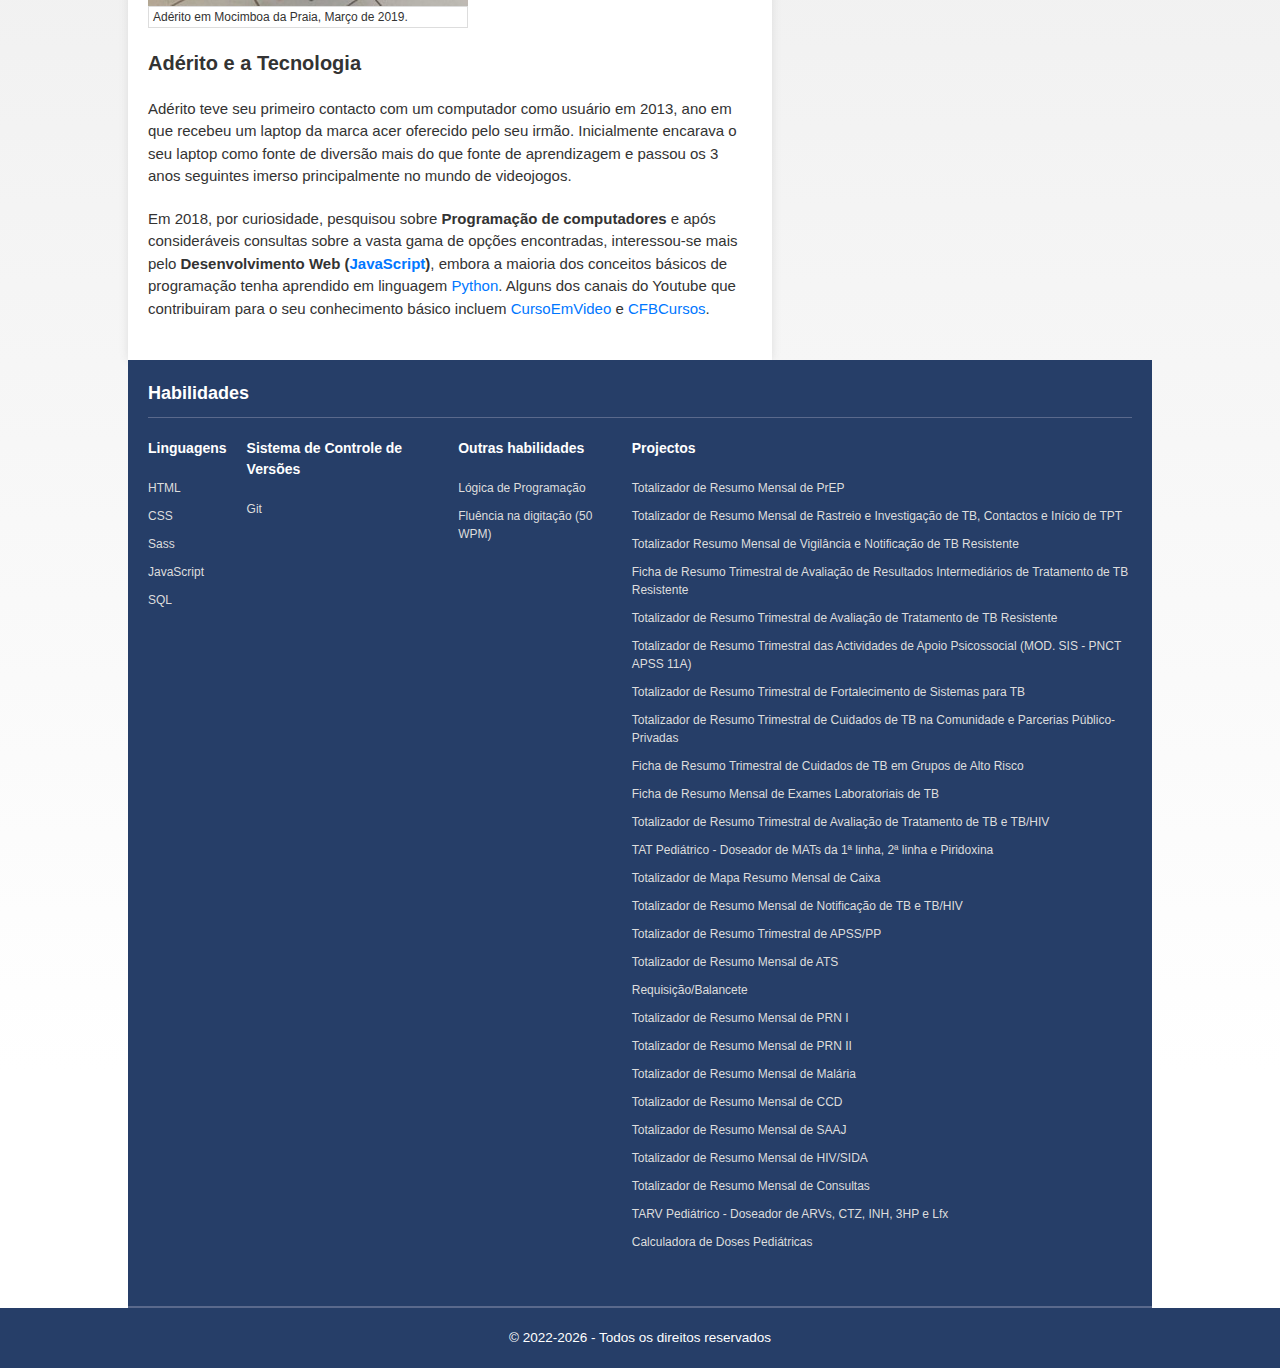
==== commit 8fc9831d: "HTML: Adicionei endereço de acesso ao serviço 'Totalizador de Resumo Mensal de PrEP' e a sua respect" ====
--- a/index.html
+++ b/index.html
@@ -137,6 +137,7 @@
                 <div>
                     <h4 class="title title--fs-h5 title--skills">Projectos</h4>
                     <ul>
+                        <li><a href=https://quinamine.github.io/totalizador-de-resumo-mensal-de-prep/index.html>Totalizador de Resumo Mensal de PrEP</a></li>
                         <li><a href=https://quinamine.github.io/totalizador-de-resumo-mensal-de-rastreio-e-investigacao-de-tb-contactos-e-inicio-de-tpt/index.html>Totalizador de Resumo Mensal de Rastreio e Investigação de TB, Contactos e Início de TPT</a></li>
                         <li><a href=https://quinamine.github.io/totalizador-de-resumo-mensal-de-vigilancia-e-notificacao-de-tb-resistente/index.html>Totalizador Resumo Mensal de Vigilância e Notificação de TB Resistente</a></li>
                         <li><a href=https://quinamine.github.io/ficha-de-de-resumo-trimestral-de-avaliacao-de-resultados-intermediarios-de-tto-de-tb-resistente/index.html>Ficha de Resumo Trimestral de Avaliação de Resultados Intermediários de Tratamento de TB Resistente</a></li>
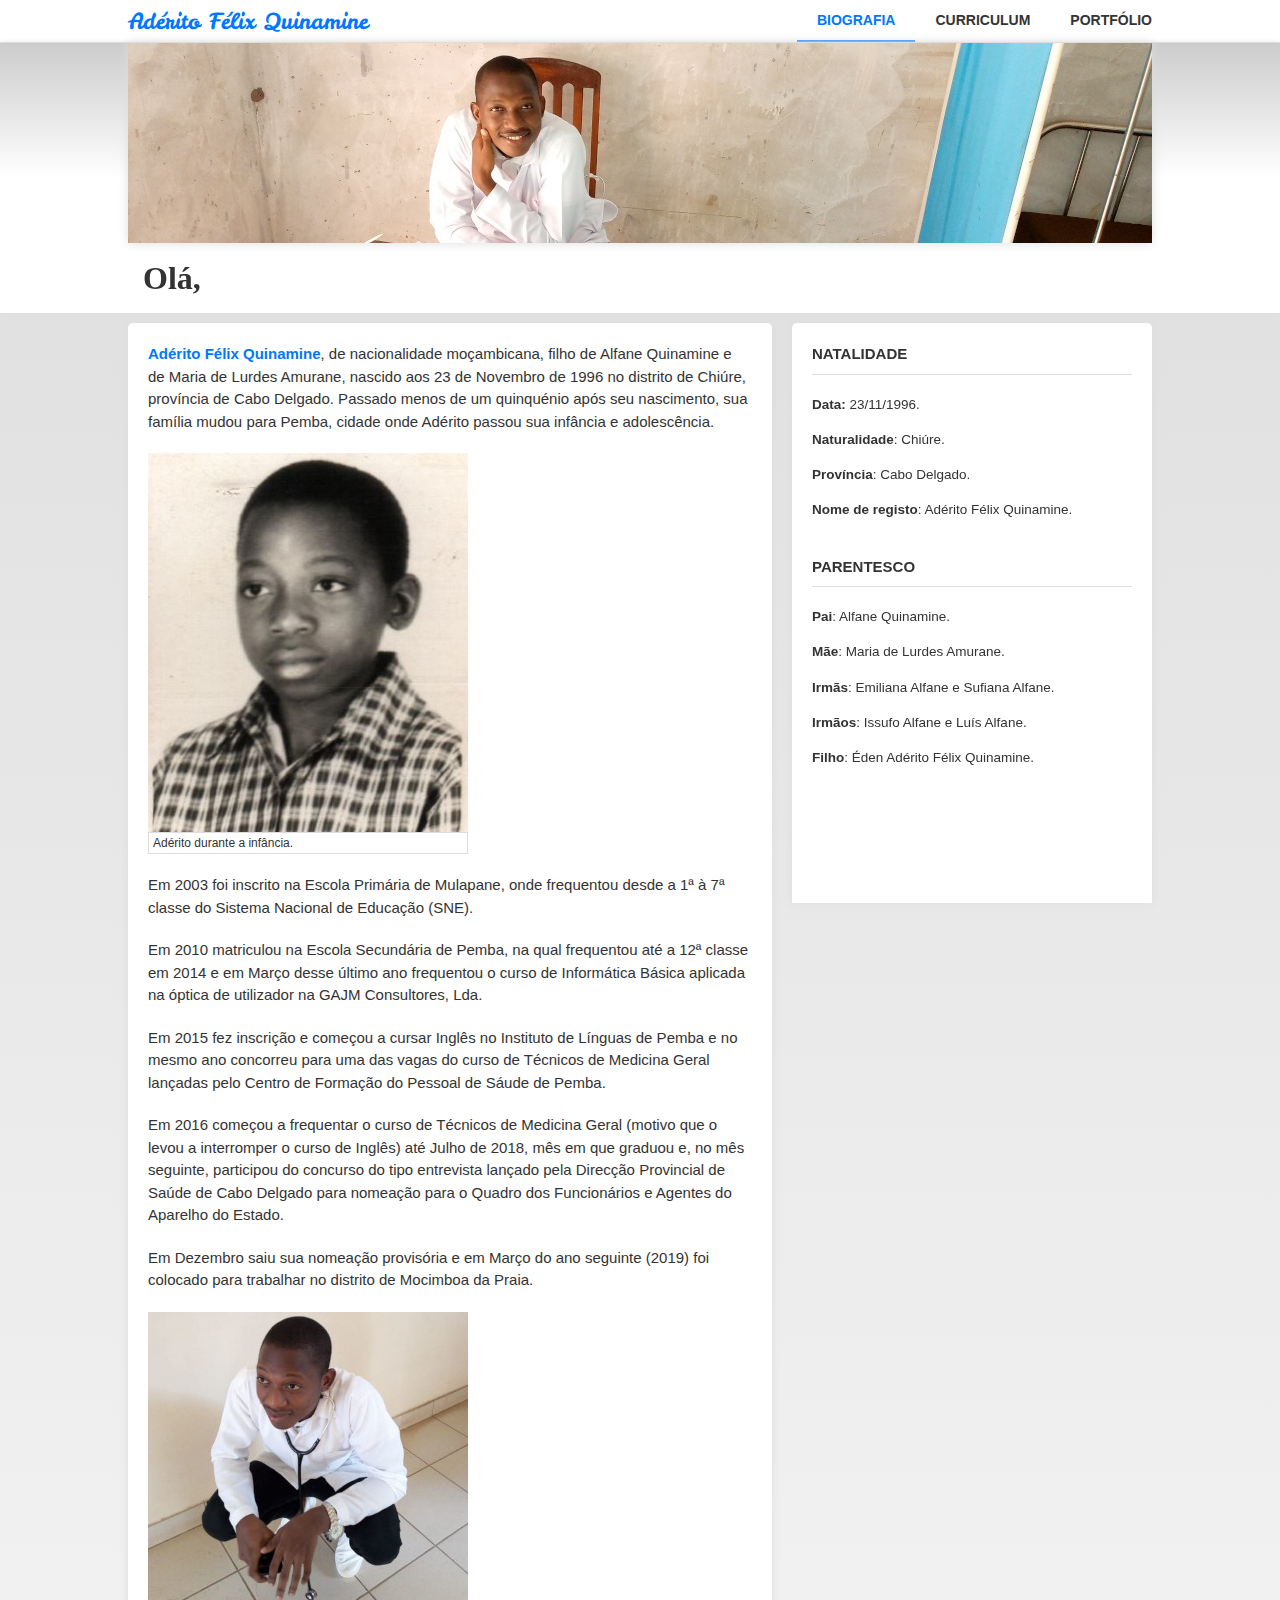
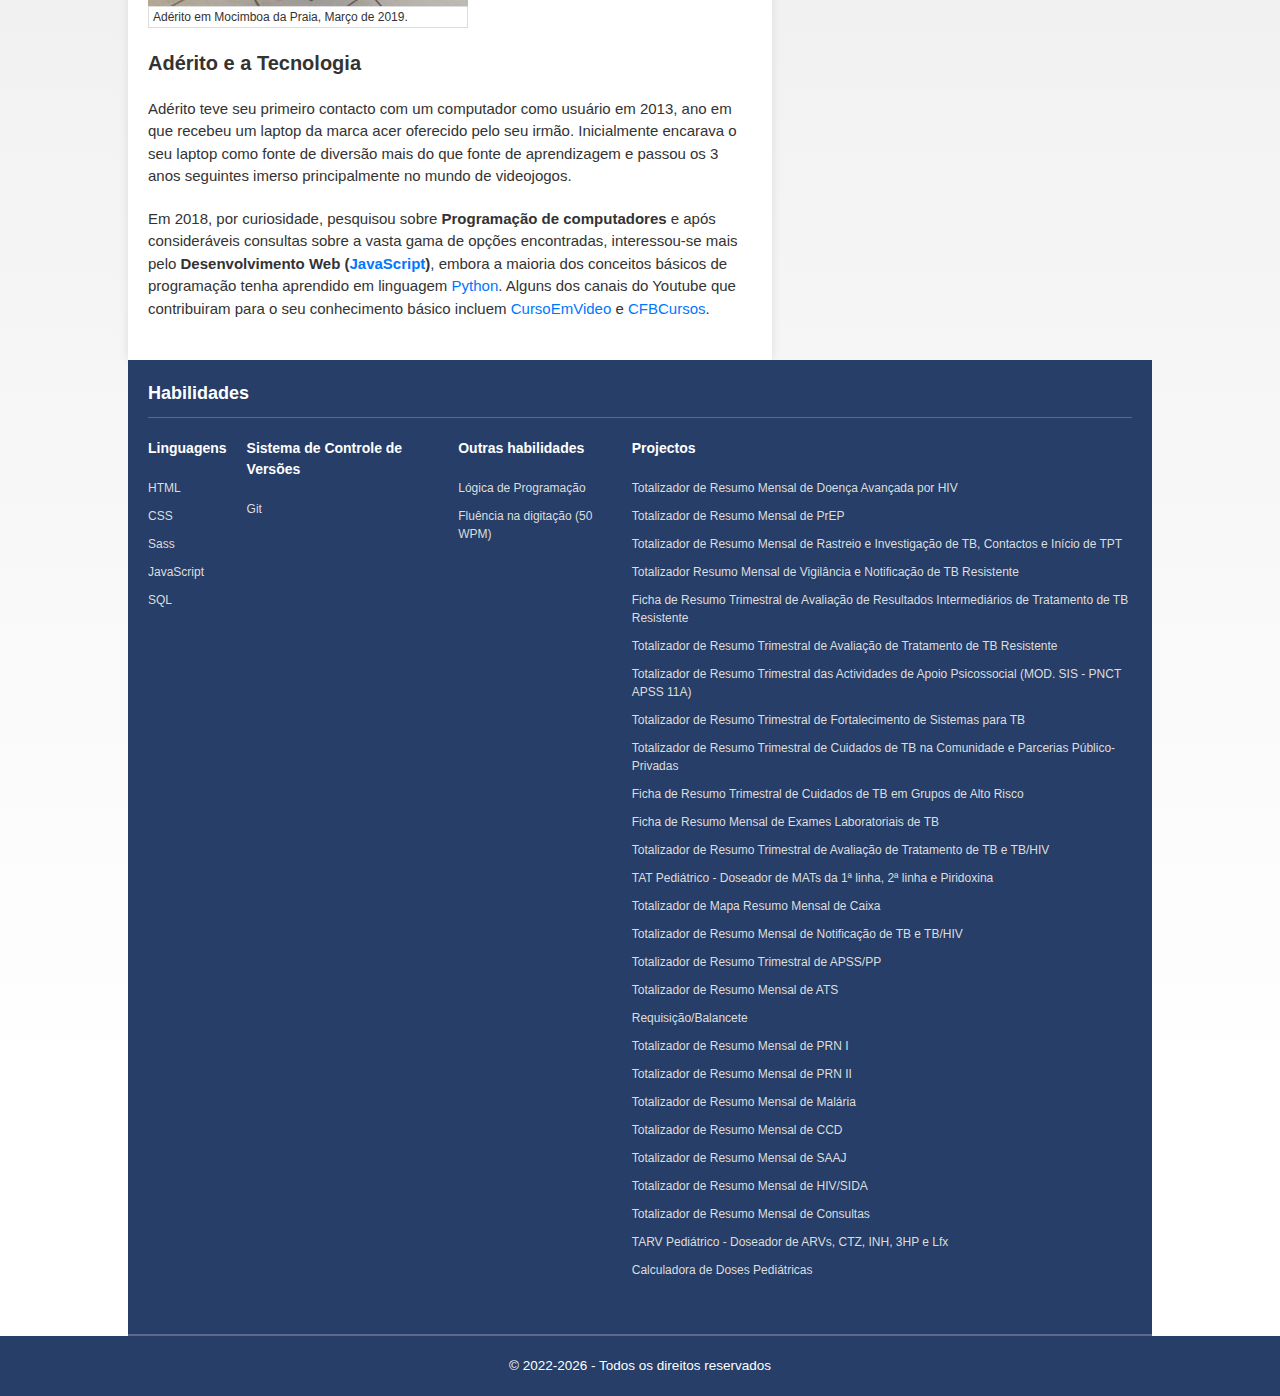
==== commit c2cedcc7: "HTML: Adicionei endereço de acesso ao serviço 'Totalizador de Resumo Mensal de Doença Avançada por H" ====
--- a/index.html
+++ b/index.html
@@ -137,6 +137,7 @@
                 <div>
                     <h4 class="title title--fs-h5 title--skills">Projectos</h4>
                     <ul>
+                        <li><a href=https://quinamine.github.io/totalizador-de-resumo-mensal-de-doenca-avancada-por-hiv/index.html>Totalizador de Resumo Mensal de Doença Avançada por HIV</a></li>
                         <li><a href=https://quinamine.github.io/totalizador-de-resumo-mensal-de-prep/index.html>Totalizador de Resumo Mensal de PrEP</a></li>
                         <li><a href=https://quinamine.github.io/totalizador-de-resumo-mensal-de-rastreio-e-investigacao-de-tb-contactos-e-inicio-de-tpt/index.html>Totalizador de Resumo Mensal de Rastreio e Investigação de TB, Contactos e Início de TPT</a></li>
                         <li><a href=https://quinamine.github.io/totalizador-de-resumo-mensal-de-vigilancia-e-notificacao-de-tb-resistente/index.html>Totalizador Resumo Mensal de Vigilância e Notificação de TB Resistente</a></li>
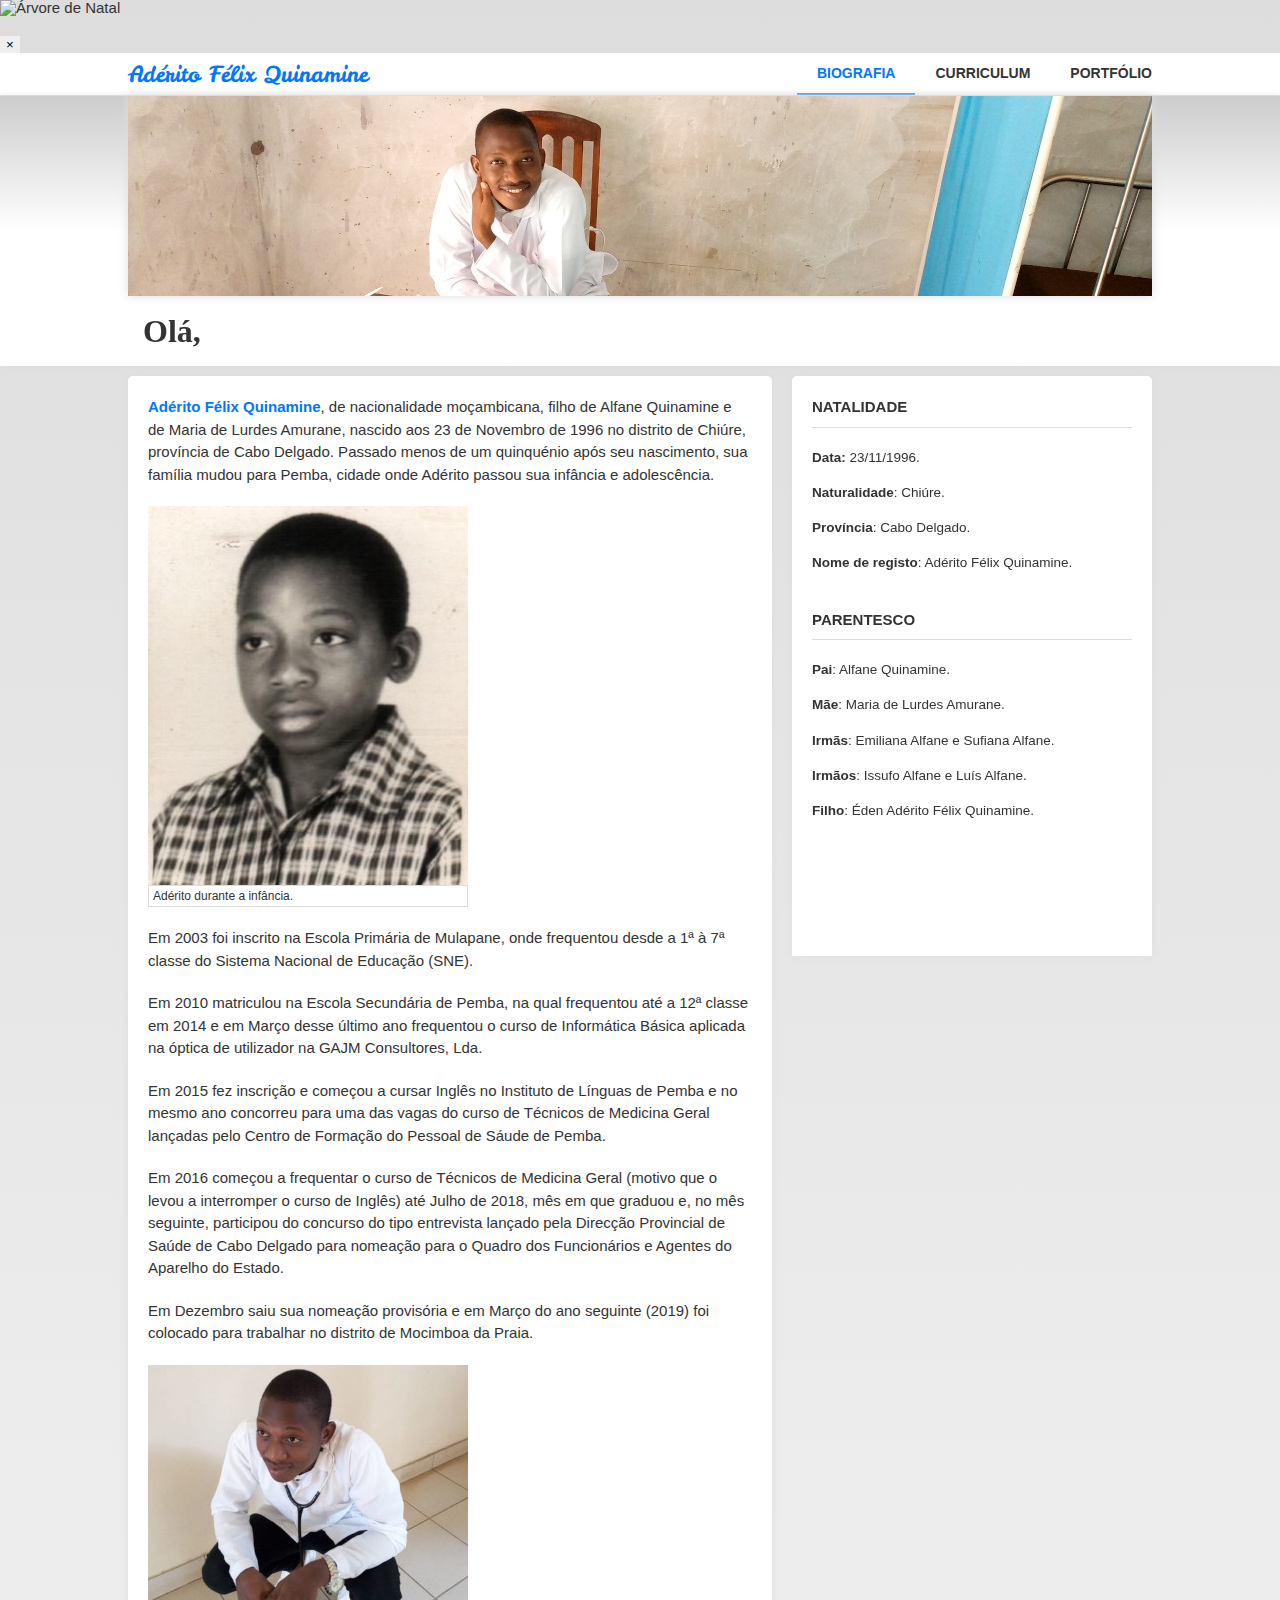
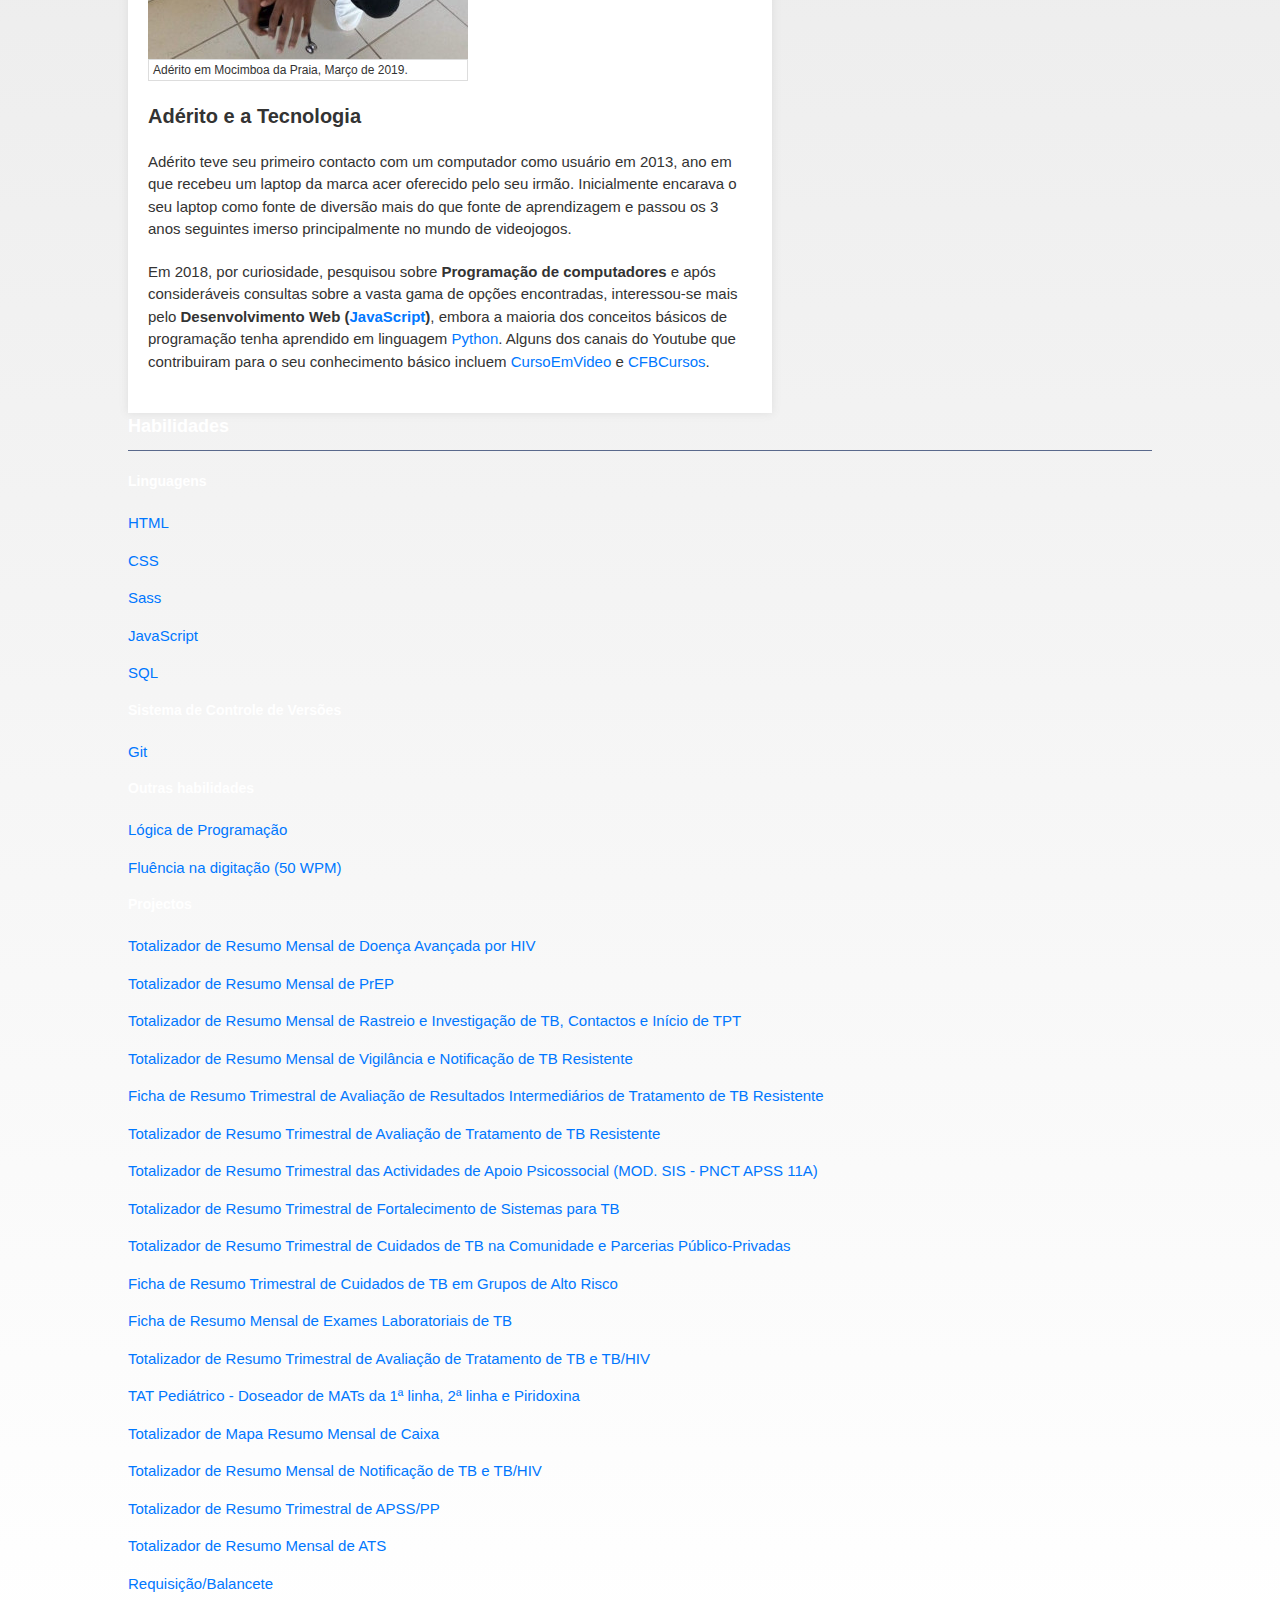
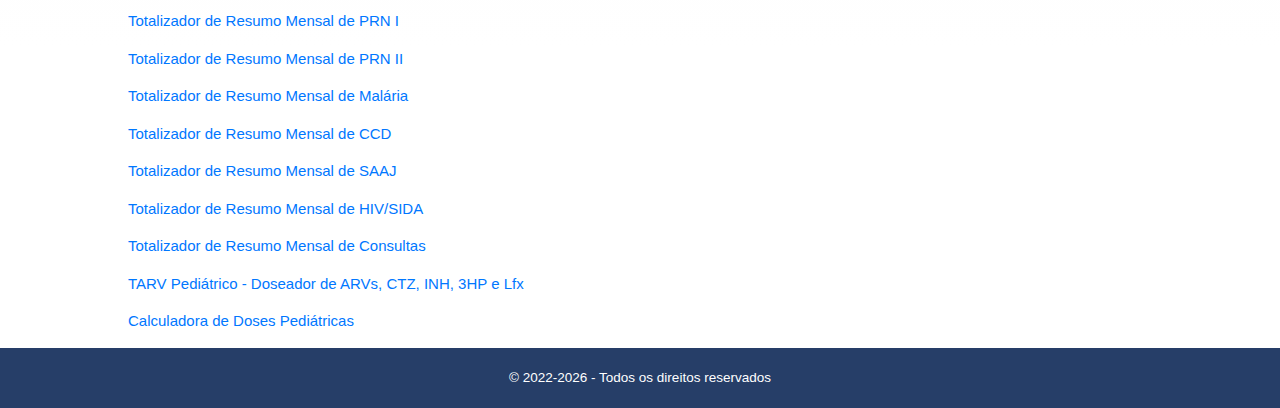
==== commit 4682d86e: "Corrigi o nome do Totalizador de Resumo Mensal de Vigilância e Notificação de TB Resistente na secçã" ====
--- a/index.html
+++ b/index.html
@@ -13,7 +13,7 @@
         <meta content="Biografia" property="og:title">
         <meta content="Adérito Félix Quinamine, nascido aos 23/11/1996 no Distrito de Chiúre, Província de Cabo Delgado. Técnico de Medicina e Desenvolvedor Web autodidata." property="og:description">
         <meta content="https://quinamine.github.io/aderito-felix-quinamine/imagens/aderito-no-csem-pemba-04-2021.png" property="og:image">
-        <link href="favicon.ico rel="shortcut icon" type="image/x-icon">
+        <link href="favicon.ico" rel="shortcut icon" type="image/x-icon">
         <link href="design/reset.css" rel="stylesheet">
         <link href="design/layout.css" rel="stylesheet">
         <link href="https://fonts.googleapis.com" rel="preconnect">
@@ -30,7 +30,14 @@
         </script>
         <noscript>O seu navegador está com o JavaScript desabilitado e isso interfere negativamente nas funcionalidades do site. Habilite-o nas configurações do navegador e recarregue a página.</noscript>
     </head>
-    <body id="body">
+    <body id="body" ontouchstart="">
+        <div class="topo-propaganda">
+            <div class="topo-propaganda__row">
+                <img src="imagens/arvore-de-natal.png" alt="Árvore de Natal" class="topo-propaganda__img">
+                <p class="topo-propaganda__paragrafo"></p>
+                <button class="topo-propaganda__btn" title="Fechar">&times;</button>
+            </div>
+        </div>
         <header id="header">
             <div class="layout-row header__row">
                 <a href=index.html class="header__logo">Adérito Félix Quinamine</a>
@@ -107,9 +114,9 @@
                 </ul>
             </aside>
         </div>
-        <section class="layout-row section-skills">
+        <section class="layout-row section-habilidades">
             <h3 class="title title--fs-h3 title--border-b title--skills">Habilidades</h3>
-            <div class=section-skills__row>
+            <div class=section-habilidades__row>
                 <div>
                     <h4 class="title title--fs-h5 title--skills">Linguagens</h4>
                     <ul class=dominio-de-linguagens>
@@ -140,7 +147,7 @@
                         <li><a href=https://quinamine.github.io/totalizador-de-resumo-mensal-de-doenca-avancada-por-hiv/index.html>Totalizador de Resumo Mensal de Doença Avançada por HIV</a></li>
                         <li><a href=https://quinamine.github.io/totalizador-de-resumo-mensal-de-prep/index.html>Totalizador de Resumo Mensal de PrEP</a></li>
                         <li><a href=https://quinamine.github.io/totalizador-de-resumo-mensal-de-rastreio-e-investigacao-de-tb-contactos-e-inicio-de-tpt/index.html>Totalizador de Resumo Mensal de Rastreio e Investigação de TB, Contactos e Início de TPT</a></li>
-                        <li><a href=https://quinamine.github.io/totalizador-de-resumo-mensal-de-vigilancia-e-notificacao-de-tb-resistente/index.html>Totalizador Resumo Mensal de Vigilância e Notificação de TB Resistente</a></li>
+                        <li><a href=https://quinamine.github.io/totalizador-de-resumo-mensal-de-vigilancia-e-notificacao-de-tb-resistente/index.html>Totalizador de Resumo Mensal de Vigilância e Notificação de TB Resistente</a></li>
                         <li><a href=https://quinamine.github.io/ficha-de-de-resumo-trimestral-de-avaliacao-de-resultados-intermediarios-de-tto-de-tb-resistente/index.html>Ficha de Resumo Trimestral de Avaliação de Resultados Intermediários de Tratamento de TB Resistente</a></li>
                         <li><a href=https://quinamine.github.io/totalizador-de-resumo-trimestral-de-avaliacao-de-tto-de-tb-resistente/index.html>Totalizador de Resumo Trimestral de Avaliação de Tratamento de TB Resistente</a></li>
                         <li><a href=https://quinamine.github.io/totalizador-de-resumo-trimestral-das-actividades-de-apoio-psicossocial-mod-sis-pnct-apss-11-a/index.html>Totalizador de Resumo Trimestral das Actividades de Apoio Psicossocial (MOD. SIS - PNCT APSS 11A)</a></li>
@@ -174,5 +181,6 @@
             </div>
         </footer>
         <script src="fisiologia/biografia.js"></script>
+        <script src="fisiologia/festasfelizes.js"></script>
     </body>
 </html>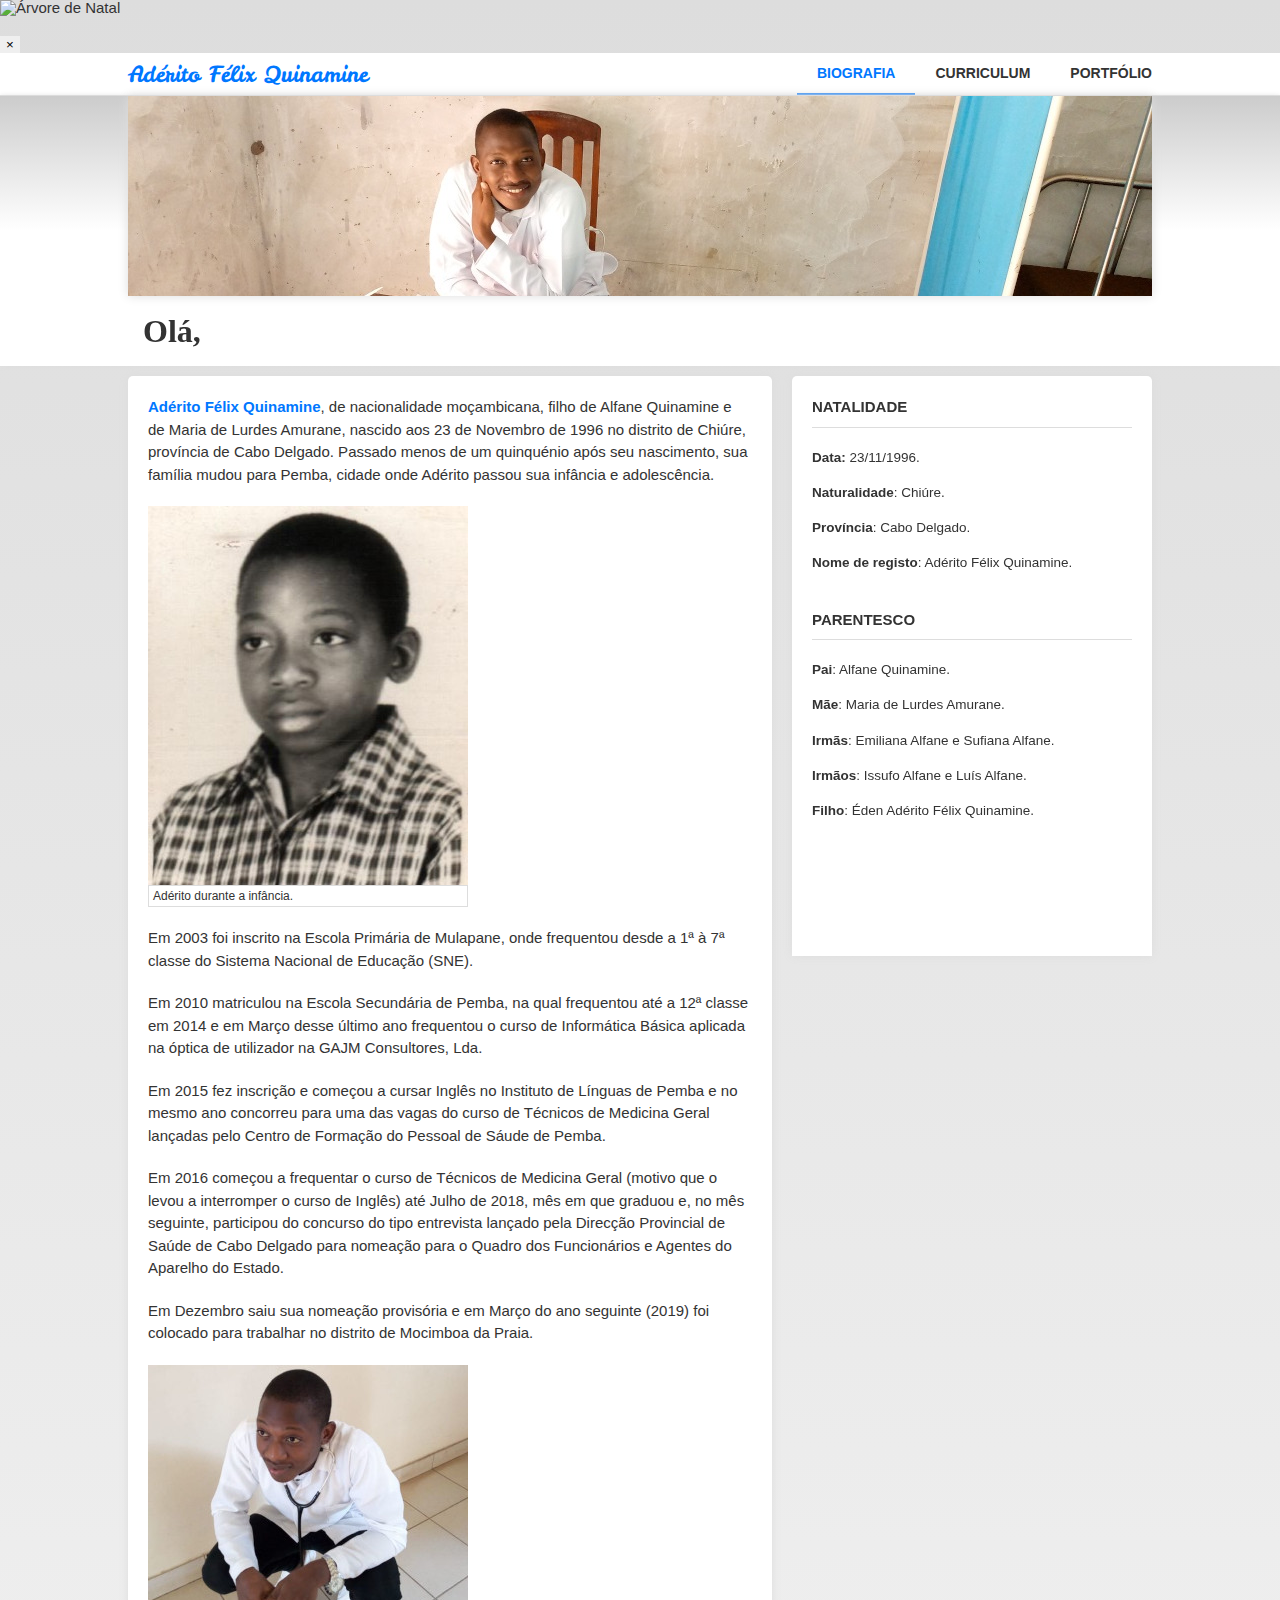
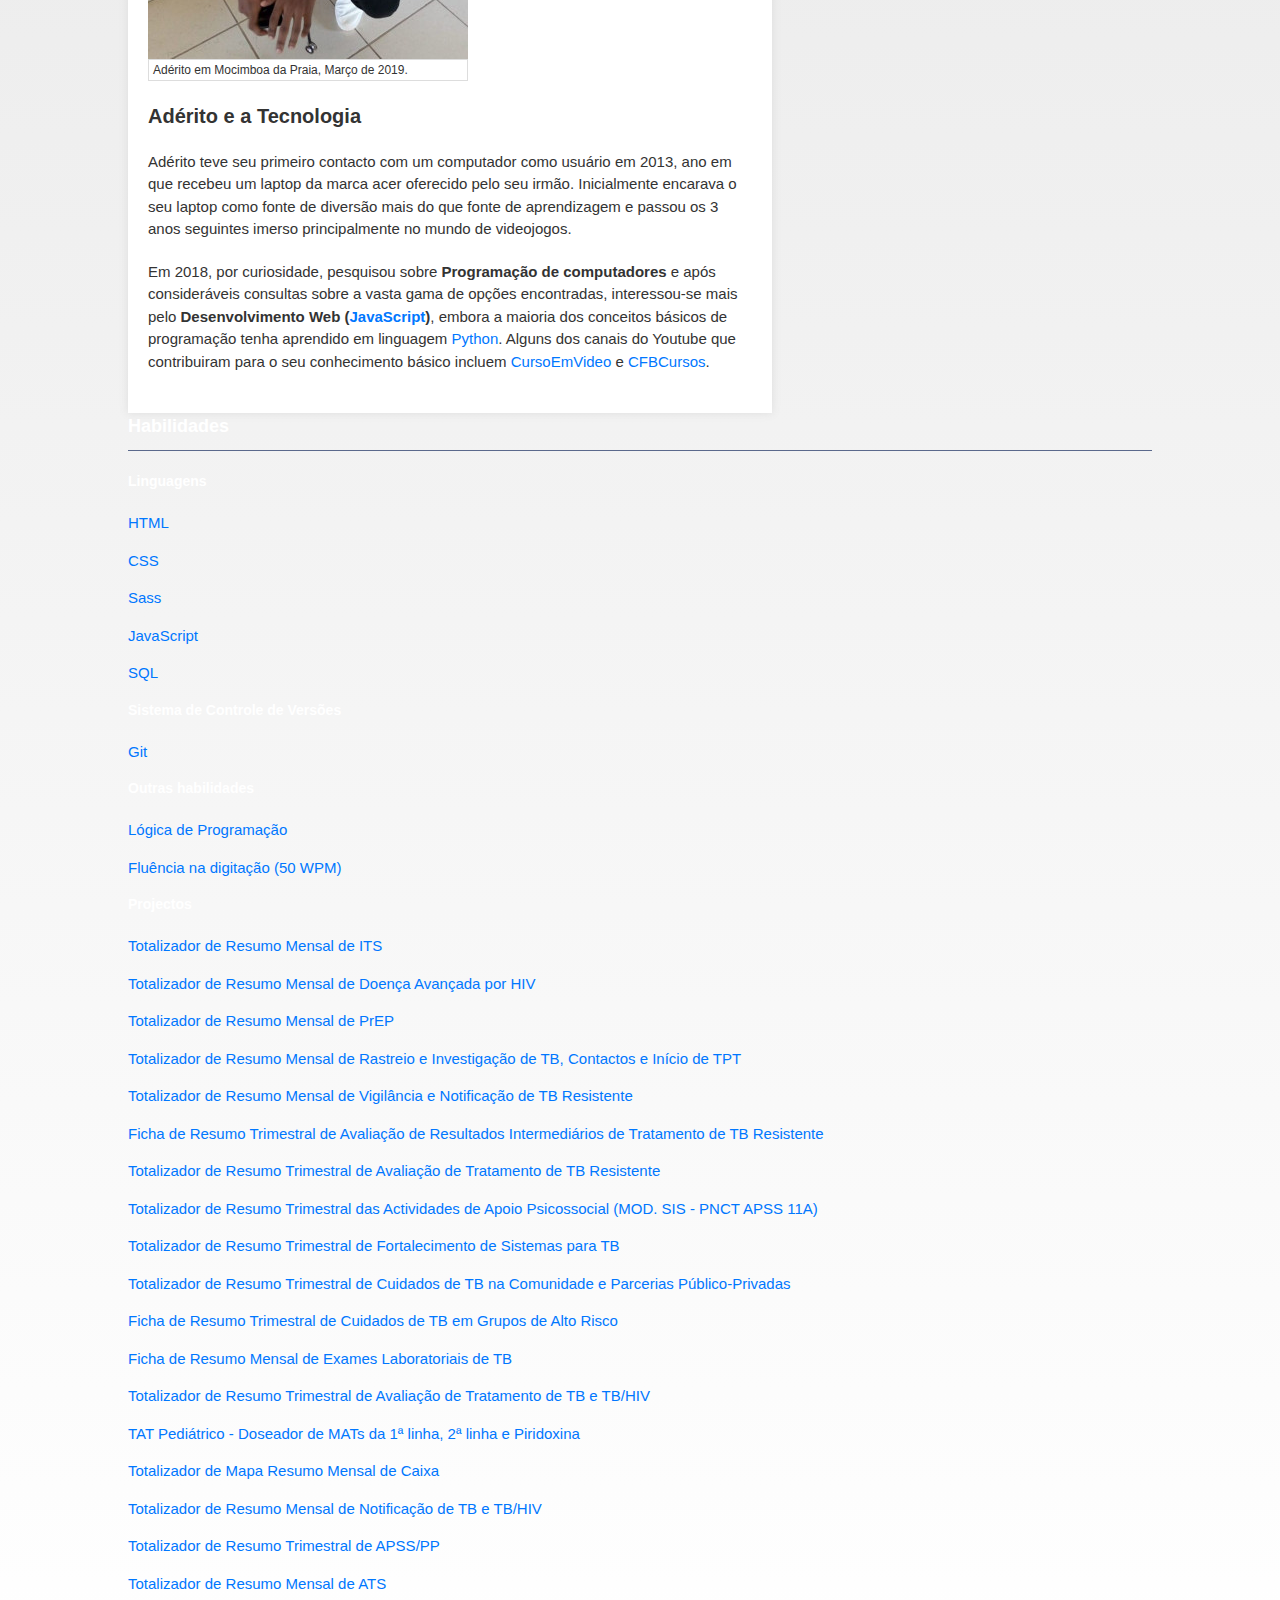
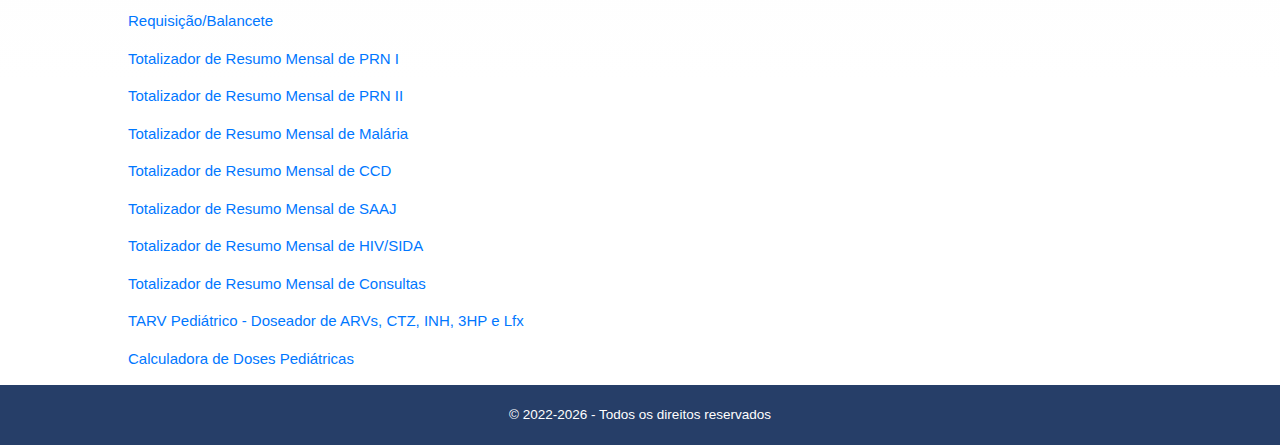
==== commit a53b4f17: "HTML: Adicionei endereço de acesso ao serviço 'Totalizador de Resumo Mensal de ITS' e a sua respecti" ====
--- a/index.html
+++ b/index.html
@@ -144,11 +144,12 @@
                 <div>
                     <h4 class="title title--fs-h5 title--skills">Projectos</h4>
                     <ul>
+                        <li><a href=https://quinamine.github.io/totalizador-de-resumo-mensal-de-its/index.html>Totalizador de Resumo Mensal de ITS</a></li>
                         <li><a href=https://quinamine.github.io/totalizador-de-resumo-mensal-de-doenca-avancada-por-hiv/index.html>Totalizador de Resumo Mensal de Doença Avançada por HIV</a></li>
                         <li><a href=https://quinamine.github.io/totalizador-de-resumo-mensal-de-prep/index.html>Totalizador de Resumo Mensal de PrEP</a></li>
                         <li><a href=https://quinamine.github.io/totalizador-de-resumo-mensal-de-rastreio-e-investigacao-de-tb-contactos-e-inicio-de-tpt/index.html>Totalizador de Resumo Mensal de Rastreio e Investigação de TB, Contactos e Início de TPT</a></li>
                         <li><a href=https://quinamine.github.io/totalizador-de-resumo-mensal-de-vigilancia-e-notificacao-de-tb-resistente/index.html>Totalizador de Resumo Mensal de Vigilância e Notificação de TB Resistente</a></li>
-                        <li><a href=https://quinamine.github.io/ficha-de-de-resumo-trimestral-de-avaliacao-de-resultados-intermediarios-de-tto-de-tb-resistente/index.html>Ficha de Resumo Trimestral de Avaliação de Resultados Intermediários de Tratamento de TB Resistente</a></li>
+                        <li><a href=https://quinamine.github.io/ficha-de-resumo-trimestral-de-avaliacao-de-resultados-intermediarios-de-tto-de-tb-resistente/index.html>Ficha de Resumo Trimestral de Avaliação de Resultados Intermediários de Tratamento de TB Resistente</a></li>
                         <li><a href=https://quinamine.github.io/totalizador-de-resumo-trimestral-de-avaliacao-de-tto-de-tb-resistente/index.html>Totalizador de Resumo Trimestral de Avaliação de Tratamento de TB Resistente</a></li>
                         <li><a href=https://quinamine.github.io/totalizador-de-resumo-trimestral-das-actividades-de-apoio-psicossocial-mod-sis-pnct-apss-11-a/index.html>Totalizador de Resumo Trimestral das Actividades de Apoio Psicossocial (MOD. SIS - PNCT APSS 11A)</a></li>
                         <li><a href=https://quinamine.github.io/totalizador-de-resumo-trimestral-de-fortalecimento-de-sistemas-para-tb/index.html>Totalizador de Resumo Trimestral de Fortalecimento de Sistemas para TB</a></li>
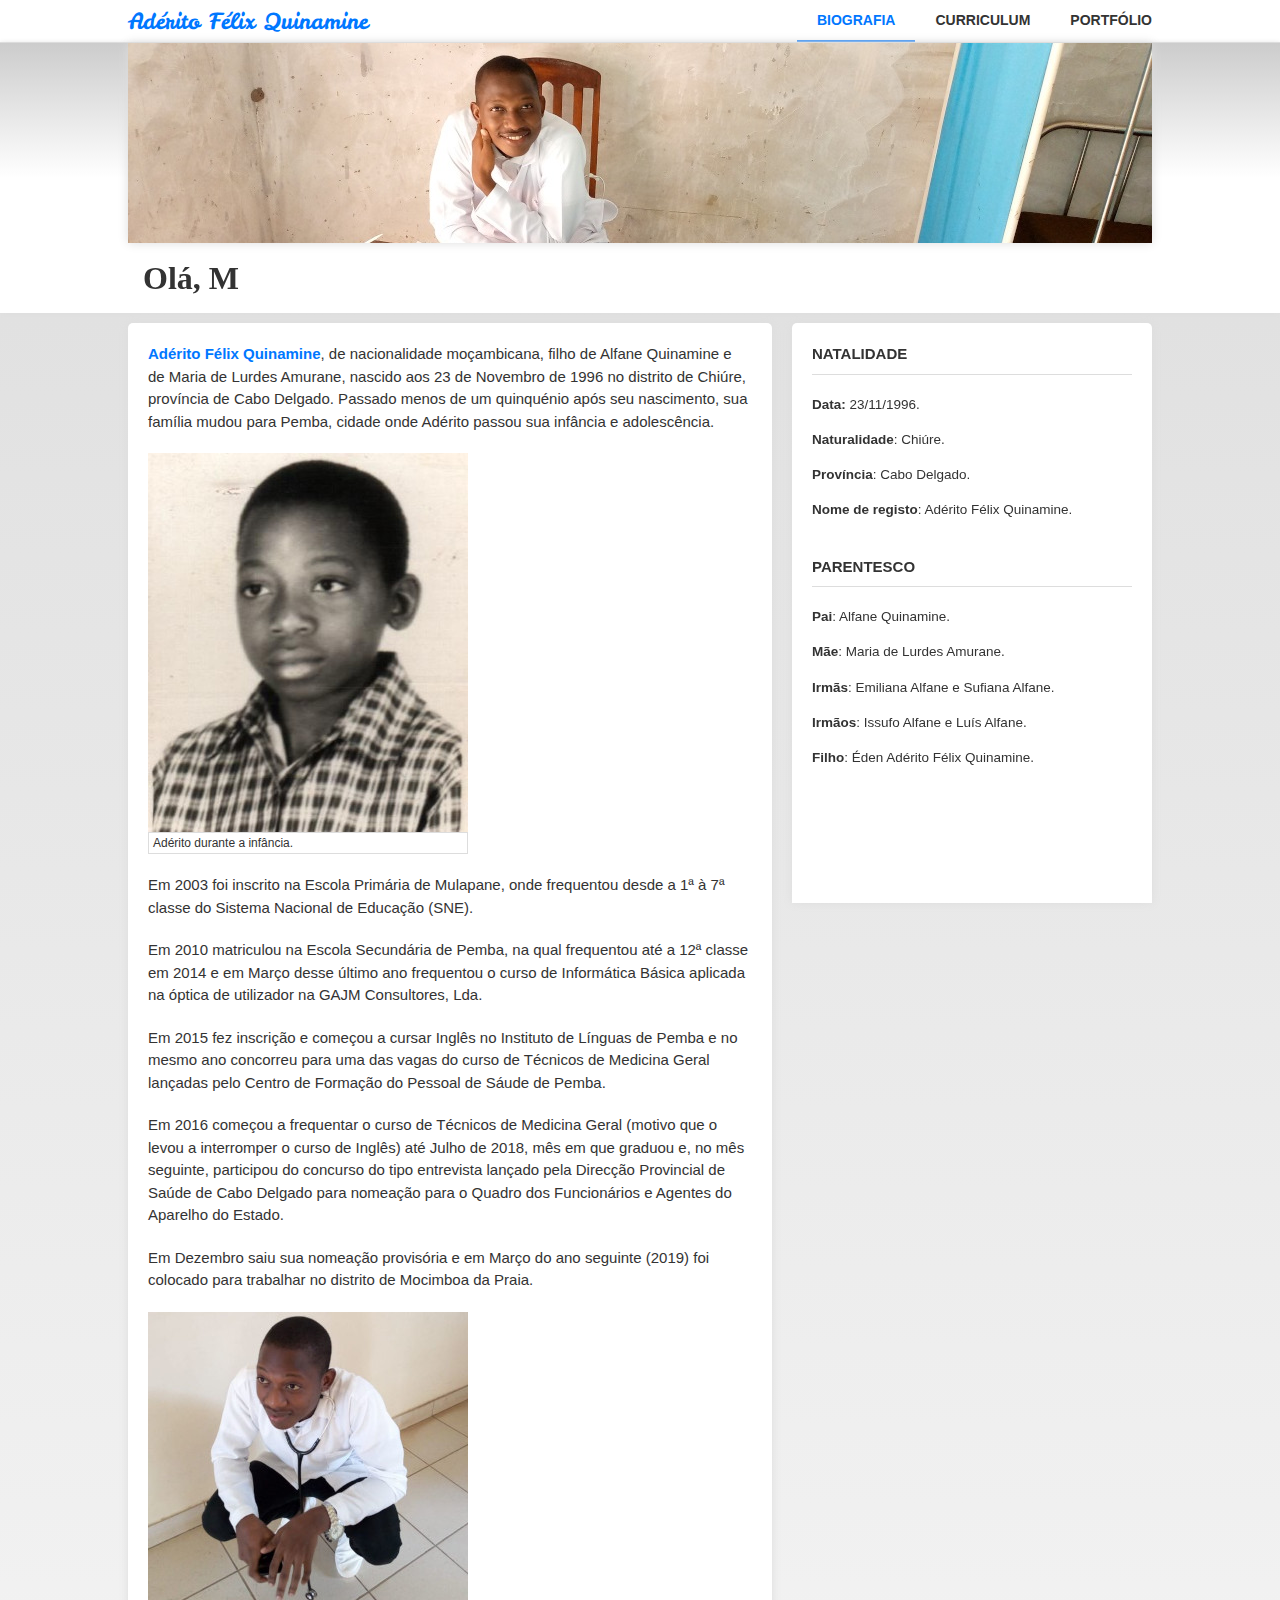
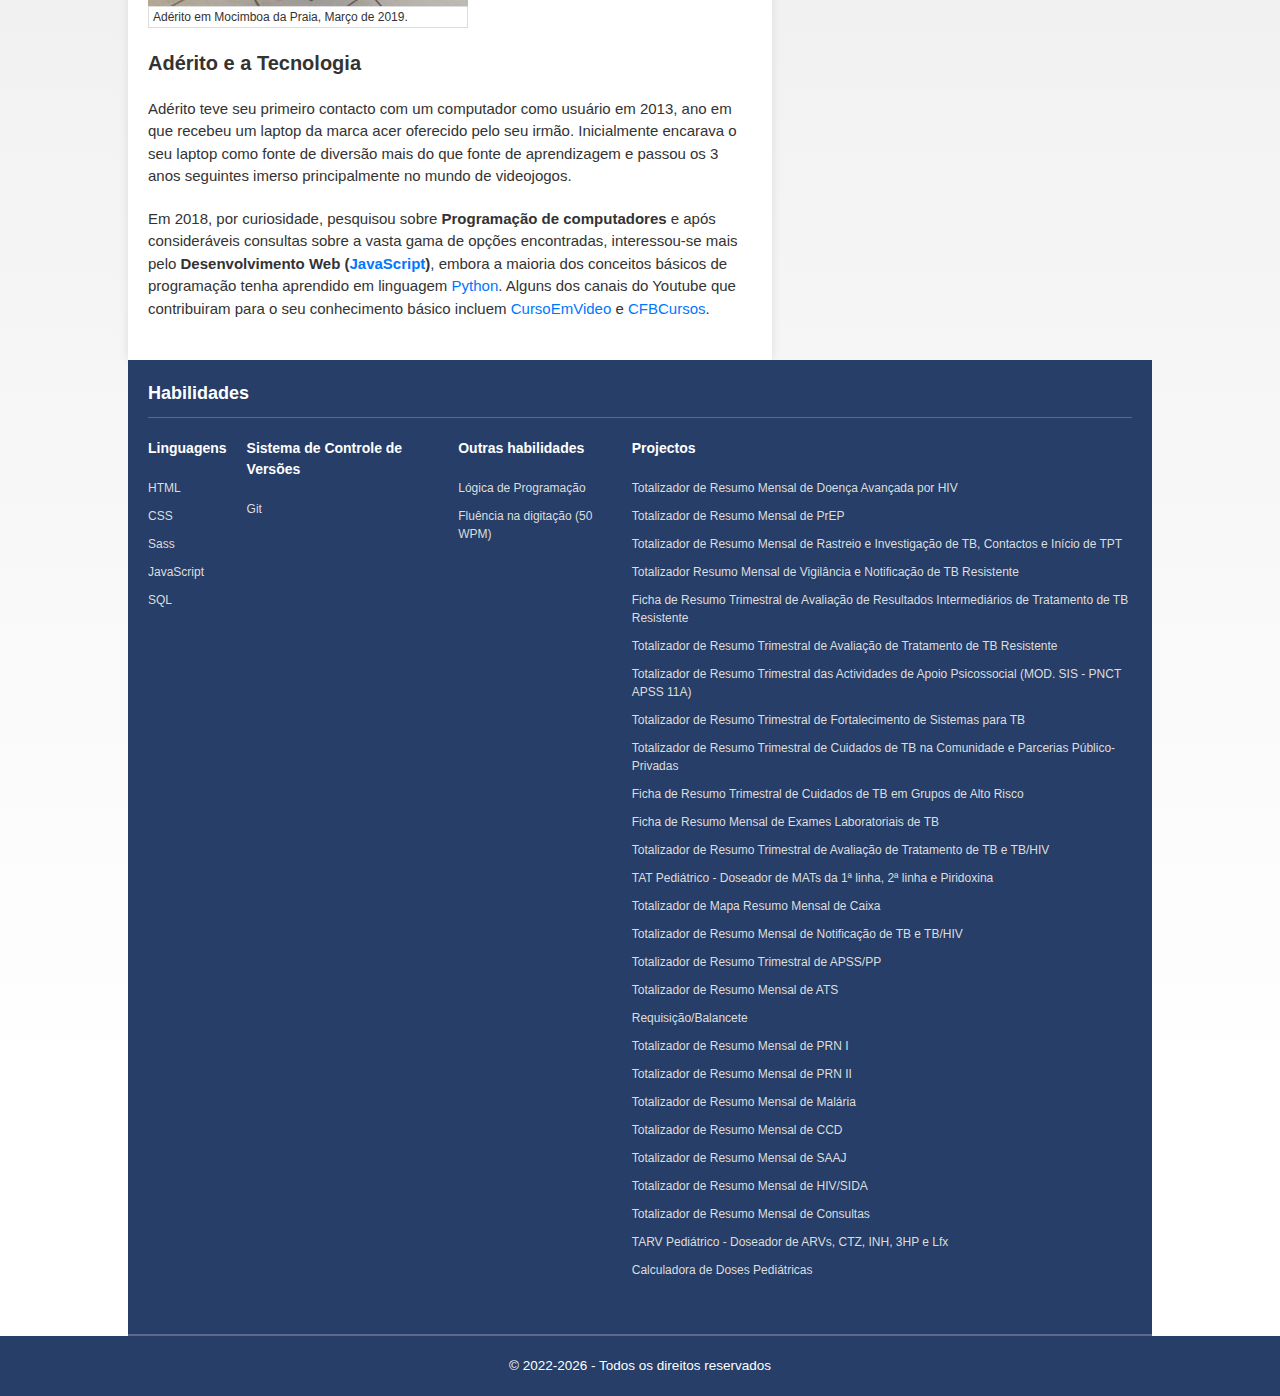
==== commit bd186729: "Desenvolvi método de pesquisa na página de portfólio e um de autodigitação que deseja ao usuário fes" ====
--- a/index.html
+++ b/index.html
@@ -144,12 +144,11 @@
                 <div>
                     <h4 class="title title--fs-h5 title--skills">Projectos</h4>
                     <ul>
-                        <li><a href=https://quinamine.github.io/totalizador-de-resumo-mensal-de-its/index.html>Totalizador de Resumo Mensal de ITS</a></li>
                         <li><a href=https://quinamine.github.io/totalizador-de-resumo-mensal-de-doenca-avancada-por-hiv/index.html>Totalizador de Resumo Mensal de Doença Avançada por HIV</a></li>
                         <li><a href=https://quinamine.github.io/totalizador-de-resumo-mensal-de-prep/index.html>Totalizador de Resumo Mensal de PrEP</a></li>
                         <li><a href=https://quinamine.github.io/totalizador-de-resumo-mensal-de-rastreio-e-investigacao-de-tb-contactos-e-inicio-de-tpt/index.html>Totalizador de Resumo Mensal de Rastreio e Investigação de TB, Contactos e Início de TPT</a></li>
-                        <li><a href=https://quinamine.github.io/totalizador-de-resumo-mensal-de-vigilancia-e-notificacao-de-tb-resistente/index.html>Totalizador de Resumo Mensal de Vigilância e Notificação de TB Resistente</a></li>
-                        <li><a href=https://quinamine.github.io/ficha-de-resumo-trimestral-de-avaliacao-de-resultados-intermediarios-de-tto-de-tb-resistente/index.html>Ficha de Resumo Trimestral de Avaliação de Resultados Intermediários de Tratamento de TB Resistente</a></li>
+                        <li><a href=https://quinamine.github.io/totalizador-de-resumo-mensal-de-vigilancia-e-notificacao-de-tb-resistente/index.html>Totalizador Resumo Mensal de Vigilância e Notificação de TB Resistente</a></li>
+                        <li><a href=https://quinamine.github.io/ficha-de-de-resumo-trimestral-de-avaliacao-de-resultados-intermediarios-de-tto-de-tb-resistente/index.html>Ficha de Resumo Trimestral de Avaliação de Resultados Intermediários de Tratamento de TB Resistente</a></li>
                         <li><a href=https://quinamine.github.io/totalizador-de-resumo-trimestral-de-avaliacao-de-tto-de-tb-resistente/index.html>Totalizador de Resumo Trimestral de Avaliação de Tratamento de TB Resistente</a></li>
                         <li><a href=https://quinamine.github.io/totalizador-de-resumo-trimestral-das-actividades-de-apoio-psicossocial-mod-sis-pnct-apss-11-a/index.html>Totalizador de Resumo Trimestral das Actividades de Apoio Psicossocial (MOD. SIS - PNCT APSS 11A)</a></li>
                         <li><a href=https://quinamine.github.io/totalizador-de-resumo-trimestral-de-fortalecimento-de-sistemas-para-tb/index.html>Totalizador de Resumo Trimestral de Fortalecimento de Sistemas para TB</a></li>
--- a/design/layout.css
+++ b/design/layout.css
@@ -94,6 +94,14 @@
     background-color: var(--yt);
     border-bottom: thin solid var(--cor-de-borda);
 }
+.body-com-topo-propaganda #header {
+    top: 51px;
+}
+@media screen and (min-width: 544px) {
+    .body-com-topo-propaganda #header {
+        top: 35.38px;
+    }
+}
 .header__row {
     display: flex;
     flex-direction: column;
@@ -212,6 +220,10 @@
     visibility: hidden;
     transition-duration: 150ms;
     font-size: 14px;
+    z-index: 999;
+}
+.body-com-topo-propaganda .header__address {
+    top: 53px;
 }
 .header__address.--open {
     right: 4px;
@@ -220,6 +232,9 @@
 @media screen and (min-width: 1024px) {
     .header__address {
         top: 30px;
+    }
+    .body-com-topo-propaganda .header__address {
+        top: 38px;
     }
     .header__address.--open {
         right: calc(50vw - var(--layout-width) / 2);
@@ -270,6 +285,8 @@
 }
 .main {
     padding: 15px;
+    min-height: 100vh;
+    position: relative;
 }
 @media screen and (min-width: 1024px) {
     .main, .aside-of-main {
@@ -299,8 +316,14 @@
         position: sticky;
         top: 53px;
     }
+    .body-com-topo-propaganda .aside-of-main {
+        top: 88px;
+    }
     .aside-of-main--top-greater {
         top: 81px;
+    }
+    .body-com-topo-propaganda .aside-of-main--top-greater {
+        top: 116px;
     }
     .aside-of-main::-webkit-scrollbar {
         width: 10px;
@@ -330,7 +353,7 @@
         margin-bottom: 0;
     }
 }
-.section-skills {
+.section-habilidades {
     background: var(--cor-do-rodape);
     padding: 20px 15px;
     position: relative;
@@ -338,7 +361,7 @@
     border-bottom: 2px solid var(--variacao-da-cor-do-rodape)
 }
 @media screen and (min-width: 1023px) {
-    .section-skills {
+    .section-habilidades {
         padding-left: 20px;
         padding-right: 20px
     }
@@ -347,33 +370,33 @@
     color: var(--yt);
     border-color: var(--variacao-da-cor-do-rodape);
 }
-.section-skills li {
+.section-habilidades li {
     margin-bottom: 10px;
 }
-.section-skills li:last-child {
+.section-habilidades li:last-child {
     margin-bottom: 35px
 }
-.section-skills a:link,
-.section-skills  a:visited {
+.section-habilidades a:link,
+.section-habilidades  a:visited {
     color: var(--gray--d);
     display: block;
     width: 100%
 }
-.section-skills a:hover {
+.section-habilidades a:hover {
     color: var(--yt)
 }
-.section-skills abbr {
+.section-habilidades abbr {
     cursor: pointer;
 }
 @media screen and (min-width: 600px) {
-    .section-skills__row {
+    .section-habilidades__row {
         display:grid;
         grid-template-columns: repeat(3,1fr);
         grid-gap: 15px 20px
     }
 }
 @media screen and (min-width: 900px) {
-    .section-skills__row {
+    .section-habilidades__row {
         display:flex;
         justify-content: space-between
     }
@@ -390,7 +413,7 @@
     font-size: 13.5px;
     color: var(--yt);
 }
-/* INDEX */
+/* INDEX - BIOGRAFIA*/
 .banner {
     background: linear-gradient(180deg,var(--gray--c) 0,var(--yt) 50%);
     min-height: 255px;
@@ -402,6 +425,9 @@
         top: -200px;
         box-shadow: 0 0 5px var(--gray--d);
         z-index: 100;
+    }
+    .body-com-topo-propaganda .banner {
+        top: -165px;
     }
 }
 .banner__frame {
@@ -480,7 +506,7 @@
     max-width: 320px;
     margin-bottom: 20px;
 }
-/* Page Curriculum */
+/* CURRICULUM */
 .title--color-gray {
     color: var(--gray);
 }
@@ -526,6 +552,14 @@
     background-color: var(--black--alpha-8);
     display: none
 }
+.body-com-topo-propaganda .image-viewer {
+    top: 51px;
+}
+@media screen and (min-width: 544px) {
+    .body-com-topo-propaganda .image-viewer {
+        top: 35px;
+    }
+}
 .image-viewer.--open {
     display: block
 }
@@ -598,22 +632,93 @@
     }
 }
 /* PORTFOLIO */
+.portfolio__container-de-h1 {
+    border-bottom: 1px solid var(--gray--d);
+    padding: 8px 15px;
+    display: flex;
+    align-items: center;
+    justify-content: space-between;
+    min-height: 51px;
+}
+@media screen and (min-width: 1024px) {
+    .portfolio__container-de-h1 {
+        padding-left: 20px;
+        padding-right: 20px;
+    }
+}
 .portfolio__h1 {
     font-size: 22px;
     font-weight: 700;
     margin-bottom: 0;
-    padding: 15px;
-    border-bottom: 1px solid var(--gray--d);
+}
+.portfolio__container-de-caixa-de-pesquisa {
+    margin-left: 10px;
+    flex: 1;
+    display: flex;
+    align-items: center;
+    transition-duration: .15s;
+}
+.portfolio__container-de-caixa-de-pesquisa.--on {
+    flex: 1;   
+}
+.portfolio__container-de-caixa-de-pesquisa.--on #portfolio__input-search {
+    visibility: visible;
+}
+#portfolio__input-search {
+    border: 1px solid var(--gray--c);
+    height: 32px;
+    padding: 0 10px;
+    border-radius: 40px;
+    width: 100%;
+    visibility: hidden;
+}
+#portfolio__input-search:focus {
+    border: 2px solid var(--blue);
+}
+.svg-lupa-de-pesquisa:hover {
+    cursor: pointer;
+}
+.svg-lupa-de-pesquisa:active {
+    opacity: .3;
+    background-color: var(--gray--light);
+}
+.portfolio__container-de-caixa-de-pesquisa.--on .svg-lupa-de-pesquisa {
+    display: none;
+}
+.portfolio__container-de-caixa-de-pesquisa__btn {
+    font-size: 28px;
+    z-index: 1;
+    background-color: transparent;
+    display: none;
+}
+.portfolio__container-de-caixa-de-pesquisa.--on .portfolio__container-de-caixa-de-pesquisa__btn {
+    display: initial;
 }
 .portfolio__advertising {
     padding: 15px;
     border-bottom: 1px solid var(--gray--d);
 }
-@media screen and (min-width: 1024px) {
-    .portfolio__advertising,
-    .portfolio__h1 {
+.portfolio__advertising.--hidden {
+    display: none;
+}
+.msg-nothing-found-to-searching-on-portfolio {
+    color: var(--gray--5);
+    position: absolute;
+    top: 62px;
+    z-index: 333;
+    left: calc(50vw - 151px / 2);
+    margin-bottom: 0;
+}
+.msg-nothing-found-to-searching-on-portfolio.--display-none {
+    display: none;
+}
+@media screen and (min-width: 1024px) {
+    .portfolio__advertising {
         padding-left: 20px;
         padding-right: 20px;
+    }
+    .msg-nothing-found-to-searching-on-portfolio {
+        left: calc(322px - 150.09px / 2)
     }
 }
 .portfolio__advertising__time {
@@ -670,3 +775,58 @@
     color: var(--cor-primaria);
     text-indent: 5px;
 }
+.topo-propaganda {
+    position: sticky;
+    top: 0;
+    z-index: 100000;
+    background-color: #f12d1d;
+    display: none;
+}
+@media screen and (max-width: 543px) {
+    .topo-propaganda {
+        min-height: 51px;
+    }
+}
+.body-com-topo-propaganda .topo-propaganda {
+    display: initial;
+}
+.topo-propaganda__row {
+    position: relative;
+}
+@media screen and (min-width: 1024px) {
+    .topo-propaganda__row {
+        max-width: calc(var(--layout-width) + 38px);
+        margin-left: auto;
+        margin-right: auto;
+    }
+}
+.topo-propaganda__btn {
+    background-color: var(--blue--cobalt);
+    color: var(--yt);
+    font-size: 15px;
+    border-radius: 50%;
+    position: absolute;
+    right: 15px;
+    top: calc(50% - 19px / 2);
+}
+.topo-propaganda__paragrafo {
+    display: block;
+    font-size: 12px;
+    line-height: 1.3;
+    padding: 10px 48px 10px 60px;
+    font-weight: 700;
+    position: relative;
+    color: var(--yt);
+    margin-bottom: 0;
+}
+.topo-propaganda__img {
+    border-radius: 50%;
+    border: 1px solid brown;
+    width: 38px;
+    position: absolute;
+    left: 15px;
+    top: calc(50% - 34.67px / 2);
+}
+.topo-propaganda__btn {
+    background-color: brown;
+}